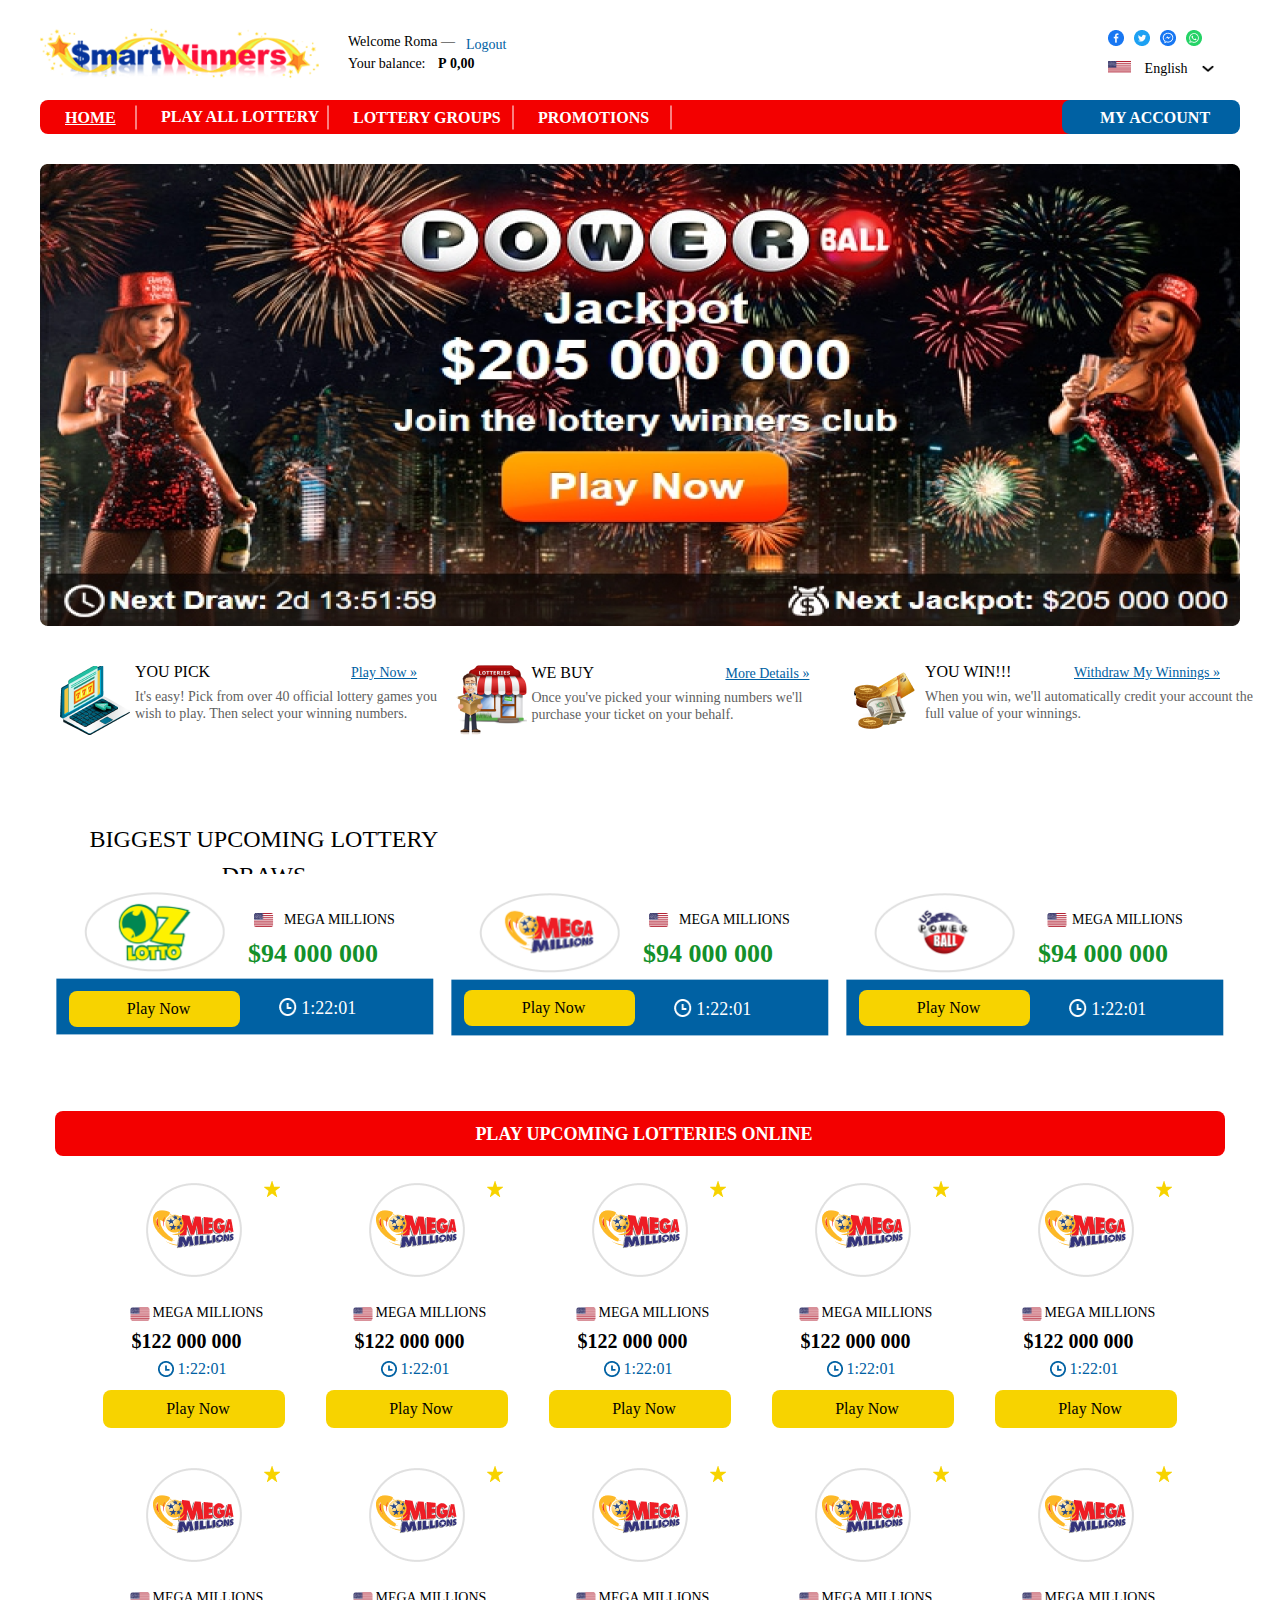
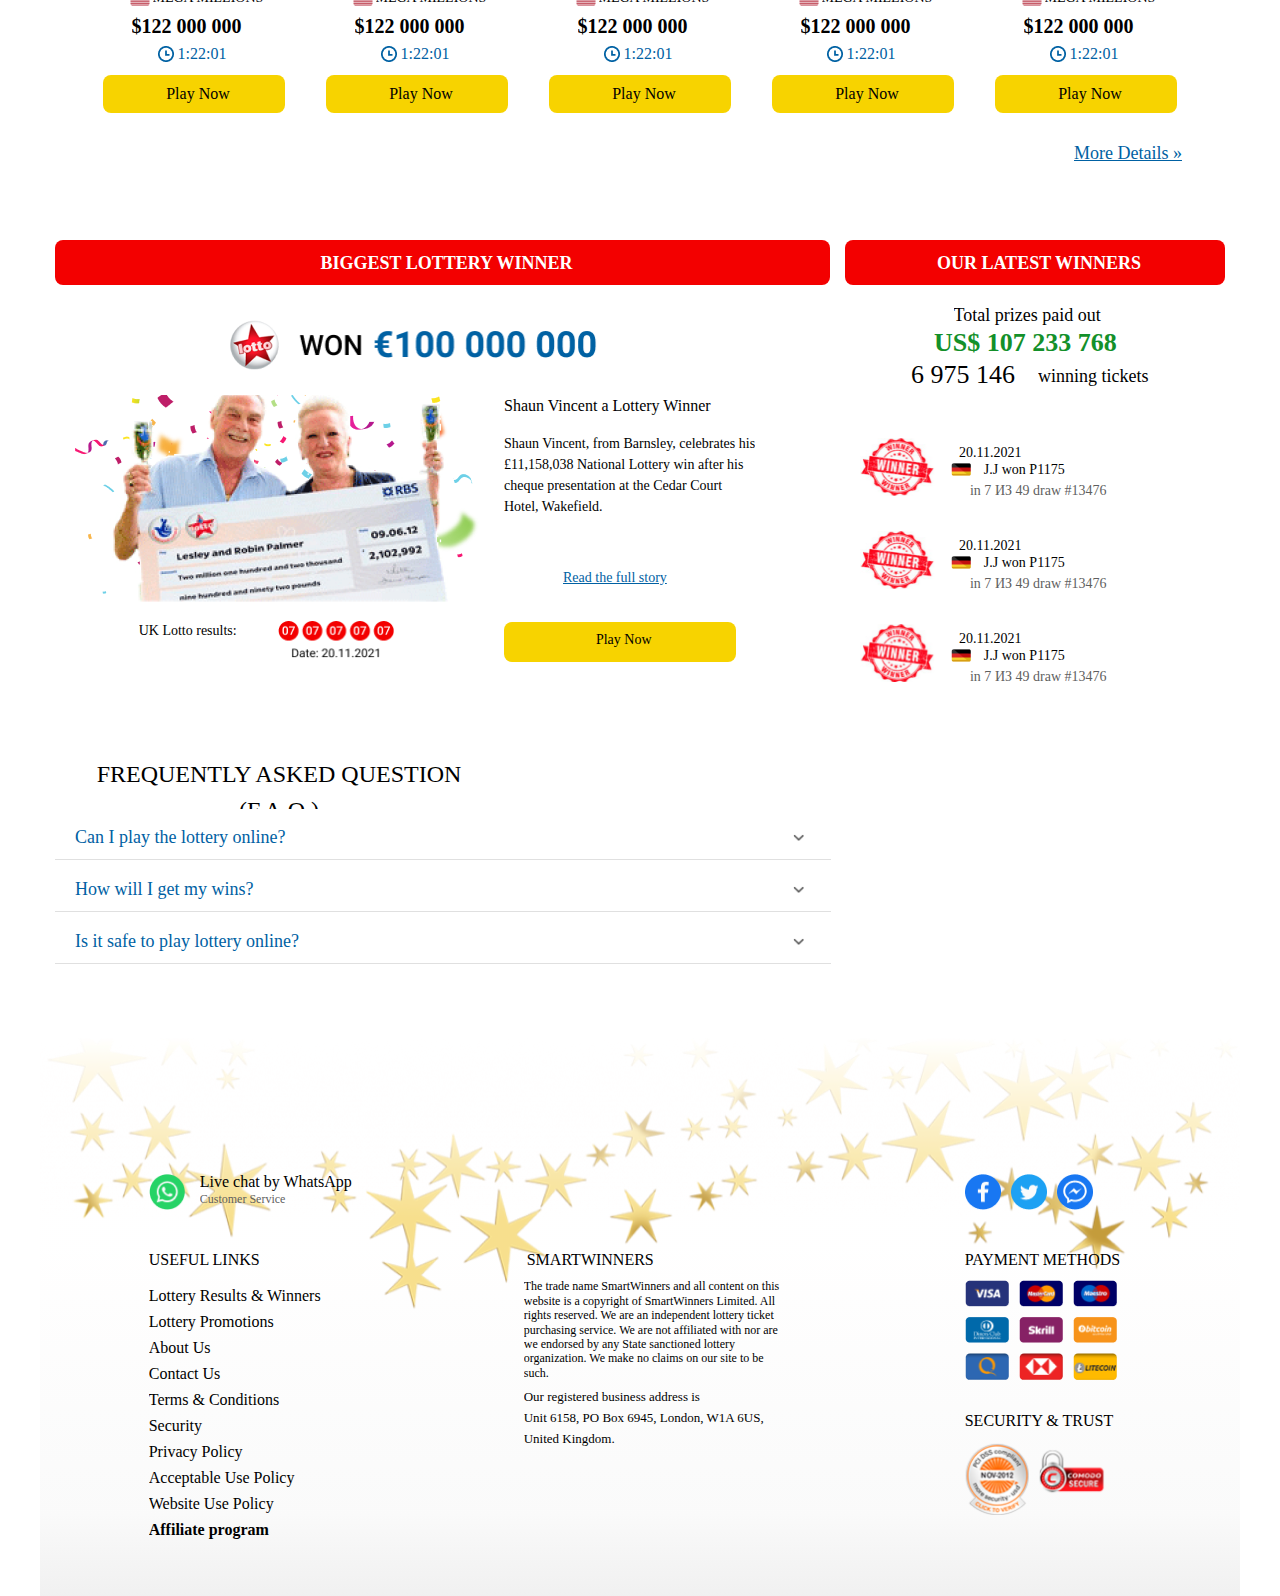
==== index.html @ 651e42a8 "uploading" ====
<!-- 
/*
 *	This content is generated from the PSD File Info.
 *	(Alt+Shift+Ctrl+I).
 *
 *	@desc 		
 *	@file 		smartwinners___nome_page
 *	@date 		Sunday 24th of July 2022 10:55:25 AM
 *	@title 		Page 1
 *	@author 	
 *	@keywords 	
 *	@generator 	Export Kit v1.3.figma
 *
*/
 -->
<!DOCTYPE html>
<html xmlns="http://www.w3.org/1999/xhtml" xml:lang="en" lang="en" >
	<head>
		<meta http-equiv="content-type" content="text/html" charset="utf-8" />
		<title>smartwinners___nome_page</title>
		<meta name="viewport" content="width=device-width, initial-scale=1.0">
		<meta name="description" content="" >
		<link rel="StyleSheet" href="smartwinners___nome_page.css" />
		<script src="https://secure.exportkit.com/cdn/js/ek_googlefonts.js?v=6"></script>
		<!-- Add your custom HEAD content here -->

	</head>
	<body>
		<div id="content-container" >
			<div id="_bg__smartwinners___nome_page"  ></div>

			<div id="footer"  >
				<img src="skins/__.png" id="__" />

				<div id="footer_ek1"  >
					<div id="rectangle_289"  ></div>

					<div id="group_205"  >

						<div id="group_"  >

							<div id="useful_links"  >
								<div id="useful_links_ek1" >
									USEFUL LINKS
								</div>

								<div id="links"  >
									<div id="lottery_results___winners" >
										Lottery Results &amp; Winners
									</div>
									<div id="lottery_promotions" >
										Lottery Promotions
									</div>
									<div id="about_us" >
										About Us
									</div>
									<div id="contact_us" >
										Contact Us
									</div>
									<div id="terms___conditions" >
										Terms &amp; Conditions
									</div>
									<div id="security" >
										Security
									</div>
									<div id="privacy_policy" >
										Privacy Policy
									</div>
									<div id="acceptable_use_policy" >
										Acceptable Use Policy
									</div>
									<div id="website_use_policy" >
										Website Use Policy
									</div>
									<div id="affiliate_program" >
										Affiliate program
									</div>

								</div>

							</div>

							<div id="payment_methods"  >

								<div id="payment_methods_ek1"  >
									<div id="payment_methods_ek2" >
										PAYMENT METHODS
									</div>

									<div id="icon"  >

										<div id="payment_"  >
											<img src="skins/__img___visa_dark.png" id="__img___visa_dark" />
											<img src="skins/__img___mastercard_dark.png" id="__img___mastercard_dark" />
											<img src="skins/__img___maestro_dark.png" id="__img___maestro_dark" />

										</div>

										<div id="payment__ek1"  >
											<img src="skins/__img___dinersclub_dark.png" id="__img___dinersclub_dark" />
											<img src="skins/__img___skrill_dark.png" id="__img___skrill_dark" />
											<img src="skins/__img___bitcoin_dark.png" id="__img___bitcoin_dark" />

										</div>

										<div id="frame_205"  >
											<img src="skins/qiwi_1.png" id="qiwi_1" />
											<img src="skins/hsbc_1.png" id="hsbc_1" />
											<img src="skins/litecoin_1.png" id="litecoin_1" />

										</div>

									</div>

								</div>

								<div id="security___trust"  >
									<div id="security___trust_ek1" >
										SECURITY &amp; TRUST
									</div>

									<div id="icon_ek1"  >
										<img src="skins/ctv_1.png" id="ctv_1" />
										<img src="skins/comodo_1.png" id="comodo_1" />

									</div>

								</div>

							</div>

							<div id="group_266"  >
								<div id="smartwinners" >
									SMARTWINNERS
								</div>

								<div id="group_265"  >
									<div id="[base64]" >
										The trade name SmartWinners and all content on this website is a copyright of SmartWinners Limited. All rights reserved. We are an independent lottery ticket purchasing service. We are not affiliated with nor are we endorsed by any State sanctioned lottery organization. We make no claims on our site to be such. 
									</div>
									<div id="our_registered_business_address_is__unit_6158__po_box_6945__london__w1a_6us__united_kingdom_" >
										Our registered business address is <br>Unit 6158, PO Box 6945, London, W1A 6US, <br>United Kingdom.
									</div>

								</div>

							</div>

						</div>

						<div id="group__ek1"  >

							<div id="customer_service"  >
								<img src="skins/__img___icon_whatsapp.png" id="__img___icon_whatsapp" />

								<div id="customer_service_ek1"  >
									<div id="live_chat_by_whatsapp" >
										Live chat by WhatsApp
									</div>
									<div id="customer_service_ek2" >
										Customer Service
									</div>

								</div>

							</div>

							<div id="social"  >
								<img src="skins/__img___icon_facebook.png" id="__img___icon_facebook" />
								<img src="skins/__img___icon_twitter.png" id="__img___icon_twitter" />
								<img src="skins/__img___icon_facebook_messenger.png" id="__img___icon_facebook_messenger" />

							</div>

						</div>

					</div>

				</div>

			</div>

			<div id="container"  >

				<div id="faq"  >
					<div id="frequently_asked_question__f_a_q__" >
						FREQUENTLY ASKED QUESTION (F.A.Q.)
					</div>

					<div id="line"  >

						<div id="f_a_q_"  >
							<div id="line_12"  ></div>

							<div id="group_234"  >
								<div id="can_i_play_the_lottery_online_" >
									Can I play the lottery online?
								</div>

								<div id="icon_expand_more"  >
									<img src="skins/vector.png" id="vector" />

								</div>

							</div>

						</div>

						<div id="f_a_q__ek1"  >
							<div id="line_12_ek1"  ></div>

							<div id="group_234_ek1"  >
								<div id="how_will_i_get_my_wins_" >
									How will I get my wins?
								</div>

								<div id="icon_expand_more_ek1"  >
									<img src="skins/vector_ek2.png" id="vector_ek2" />

								</div>

							</div>

						</div>

						<div id="f_a_q__ek2"  >
							<div id="line_12_ek2"  ></div>

							<div id="group_234_ek2"  >
								<div id="is_it_safe_to_play_lottery_online_" >
									Is it safe to play lottery online?
								</div>

								<div id="icon_expand_more_ek2"  >
									<img src="skins/vector_ek4.png" id="vector_ek4" />

								</div>

							</div>

						</div>

					</div>

				</div>

				<div id="card"  >

					<div id="group_297"  >

						<div id="__winners"  >

							<div id="card_3"  >
								<img src="skins/winner_1.png" id="winner_1" />

								<div id="frame_204"  >
									<div id="_20_11_2021" >
										20.11.2021
									</div>

									<div id="frame_205_ek1"  >
										<img src="skins/__img___country.png" id="__img___country" />
										<div id="j_j_won__175" >
											J.J won  <span class="char">%D0%A01</span>175
										</div>

									</div>
									<div id="in_7____49_draw__13476" >
										in   7 <span class="char">%D0%98%D0%97 </span> 49   draw  #13476
									</div>

								</div>

							</div>

							<div id="card_3_ek1"  >
								<img src="skins/winner_1_ek1.png" id="winner_1_ek1" />

								<div id="frame_204_ek1"  >
									<div id="_20_11_2021_ek1" >
										20.11.2021
									</div>

									<div id="frame_205_ek2"  >
										<img src="skins/__img___country_ek1.png" id="__img___country_ek1" />
										<div id="j_j_won__175_ek1" >
											J.J won  <span class="char">%D0%A01</span>175
										</div>

									</div>
									<div id="in_7____49_draw__13476_ek1" >
										in   7 <span class="char">%D0%98%D0%97 </span> 49   draw  #13476
									</div>

								</div>

							</div>

							<div id="card_3_ek2"  >
								<img src="skins/winner_1_ek2.png" id="winner_1_ek2" />

								<div id="frame_204_ek2"  >
									<div id="_20_11_2021_ek2" >
										20.11.2021
									</div>

									<div id="frame_205_ek3"  >
										<img src="skins/__img___country_ek2.png" id="__img___country_ek2" />
										<div id="j_j_won__175_ek2" >
											J.J won  <span class="char">%D0%A01</span>175
										</div>

									</div>
									<div id="in_7____49_draw__13476_ek2" >
										in   7 <span class="char">%D0%98%D0%97 </span> 49   draw  #13476
									</div>

								</div>

							</div>

						</div>

						<div id="frame_304"  >
							<div id="price" >
								US$ 107 233 768
							</div>

							<div id="frame_303"  >
								<div id="price_ek1" >
									6 975 146
								</div>
								<div id="price_ek2" >
									winning tickets
								</div>

							</div>
							<div id="price_ek3" >
								Total prizes paid out
							</div>

						</div>

						<div id="title"  >
							<div id="our_latest_winners" >
								OUR LATEST WINNERS
							</div>

						</div>

					</div>

					<div id="frame_283"  >

						<div id="title_ek1"  >
							<div id="biggest_lottery_winner" >
								BIGGEST LOTTERY WINNER
							</div>

						</div>

						<div id="frame_280"  >

							<div id="_______1_3"  >

								<div id="_____2"  >

									<div id="background_2"  >

										<div id="group"  >
											<img src="skins/vector_ek6.png" id="vector_ek6" />
											<img src="skins/vector_ek7.png" id="vector_ek7" />
											<img src="skins/rectangle.png" id="rectangle" />
											<img src="skins/rectangle_ek1.png" id="rectangle_ek1" />
											<img src="skins/vector_ek8.png" id="vector_ek8" />
											<img src="skins/vector_ek9.png" id="vector_ek9" />
											<img src="skins/vector_ek10.png" id="vector_ek10" />
											<img src="skins/vector_ek11.png" id="vector_ek11" />
											<img src="skins/vector_ek12.png" id="vector_ek12" />
											<img src="skins/vector_ek13.png" id="vector_ek13" />
											<img src="skins/vector_ek14.png" id="vector_ek14" />
											<img src="skins/vector_ek15.png" id="vector_ek15" />
											<img src="skins/vector_ek16.png" id="vector_ek16" />
											<img src="skins/vector_ek17.png" id="vector_ek17" />
											<img src="skins/vector_ek18.png" id="vector_ek18" />
											<img src="skins/vector_ek19.png" id="vector_ek19" />
											<img src="skins/vector_ek20.png" id="vector_ek20" />
											<img src="skins/vector_ek21.png" id="vector_ek21" />
											<img src="skins/vector_ek22.png" id="vector_ek22" />
											<img src="skins/vector_ek23.png" id="vector_ek23" />
											<img src="skins/vector_ek24.png" id="vector_ek24" />
											<img src="skins/vector_ek25.png" id="vector_ek25" />
											<img src="skins/vector_ek26.png" id="vector_ek26" />
											<img src="skins/vector_ek27.png" id="vector_ek27" />
											<img src="skins/vector_ek28.png" id="vector_ek28" />
											<img src="skins/vector_ek29.png" id="vector_ek29" />
											<img src="skins/vector_ek30.png" id="vector_ek30" />
											<img src="skins/vector_ek31.png" id="vector_ek31" />
											<img src="skins/vector_ek32.png" id="vector_ek32" />
											<img src="skins/vector_ek33.png" id="vector_ek33" />
											<img src="skins/vector_ek34.png" id="vector_ek34" />
											<img src="skins/vector_ek35.png" id="vector_ek35" />
											<img src="skins/vector_ek36.png" id="vector_ek36" />
											<img src="skins/vector_ek37.png" id="vector_ek37" />
											<img src="skins/rectangle_ek2.png" id="rectangle_ek2" />
											<img src="skins/vector_ek38.png" id="vector_ek38" />
											<img src="skins/vector_ek39.png" id="vector_ek39" />
											<img src="skins/vector_ek40.png" id="vector_ek40" />
											<img src="skins/vector_ek41.png" id="vector_ek41" />
											<img src="skins/vector_ek42.png" id="vector_ek42" />
											<img src="skins/vector_ek43.png" id="vector_ek43" />
											<img src="skins/vector_ek44.png" id="vector_ek44" />
											<img src="skins/vector_ek45.png" id="vector_ek45" />
											<img src="skins/vector_ek46.png" id="vector_ek46" />
											<img src="skins/vector_ek47.png" id="vector_ek47" />
											<img src="skins/vector_ek48.png" id="vector_ek48" />
											<img src="skins/vector_ek49.png" id="vector_ek49" />
											<img src="skins/vector_ek50.png" id="vector_ek50" />
											<img src="skins/vector_ek51.png" id="vector_ek51" />
											<img src="skins/vector_ek52.png" id="vector_ek52" />
											<img src="skins/vector_ek53.png" id="vector_ek53" />
											<img src="skins/vector_ek54.png" id="vector_ek54" />
											<img src="skins/vector_ek55.png" id="vector_ek55" />
											<img src="skins/vector_ek56.png" id="vector_ek56" />
											<img src="skins/vector_ek57.png" id="vector_ek57" />
											<img src="skins/vector_ek58.png" id="vector_ek58" />
											<img src="skins/vector_ek59.png" id="vector_ek59" />
											<img src="skins/vector_ek60.png" id="vector_ek60" />
											<img src="skins/vector_ek61.png" id="vector_ek61" />
											<img src="skins/vector_ek62.png" id="vector_ek62" />
											<img src="skins/vector_ek63.png" id="vector_ek63" />
											<img src="skins/vector_ek64.png" id="vector_ek64" />
											<img src="skins/vector_ek65.png" id="vector_ek65" />
											<img src="skins/vector_ek66.png" id="vector_ek66" />
											<img src="skins/vector_ek67.png" id="vector_ek67" />
											<img src="skins/vector_ek68.png" id="vector_ek68" />
											<img src="skins/vector_ek69.png" id="vector_ek69" />
											<img src="skins/vector_ek70.png" id="vector_ek70" />
											<img src="skins/vector_ek71.png" id="vector_ek71" />
											<img src="skins/vector_ek72.png" id="vector_ek72" />
											<img src="skins/vector_ek73.png" id="vector_ek73" />
											<img src="skins/vector_ek74.png" id="vector_ek74" />
											<img src="skins/vector_ek75.png" id="vector_ek75" />
											<img src="skins/vector_ek76.png" id="vector_ek76" />
											<img src="skins/vector_ek77.png" id="vector_ek77" />
											<img src="skins/vector_ek78.png" id="vector_ek78" />
											<img src="skins/vector_ek79.png" id="vector_ek79" />
											<img src="skins/vector_ek80.png" id="vector_ek80" />
											<img src="skins/vector_ek81.png" id="vector_ek81" />
											<img src="skins/vector_ek82.png" id="vector_ek82" />
											<img src="skins/vector_ek83.png" id="vector_ek83" />
											<img src="skins/vector_ek84.png" id="vector_ek84" />
											<img src="skins/vector_ek85.png" id="vector_ek85" />
											<img src="skins/vector_ek86.png" id="vector_ek86" />
											<img src="skins/vector_ek87.png" id="vector_ek87" />
											<img src="skins/vector_ek88.png" id="vector_ek88" />
											<img src="skins/vector_ek89.png" id="vector_ek89" />
											<img src="skins/vector_ek90.png" id="vector_ek90" />
											<img src="skins/vector_ek91.png" id="vector_ek91" />
											<img src="skins/vector_ek92.png" id="vector_ek92" />
											<img src="skins/vector_ek93.png" id="vector_ek93" />
											<img src="skins/vector_ek94.png" id="vector_ek94" />
											<img src="skins/vector_ek95.png" id="vector_ek95" />
											<img src="skins/vector_ek96.png" id="vector_ek96" />
											<img src="skins/vector_ek97.png" id="vector_ek97" />
											<img src="skins/vector_ek98.png" id="vector_ek98" />
											<img src="skins/vector_ek99.png" id="vector_ek99" />
											<img src="skins/vector_ek100.png" id="vector_ek100" />
											<img src="skins/vector_ek101.png" id="vector_ek101" />
											<img src="skins/vector_ek102.png" id="vector_ek102" />
											<img src="skins/vector_ek103.png" id="vector_ek103" />
											<img src="skins/vector_ek104.png" id="vector_ek104" />
											<img src="skins/vector_ek105.png" id="vector_ek105" />
											<img src="skins/vector_ek106.png" id="vector_ek106" />
											<img src="skins/vector_ek107.png" id="vector_ek107" />
											<img src="skins/vector_ek108.png" id="vector_ek108" />
											<img src="skins/vector_ek109.png" id="vector_ek109" />
											<img src="skins/vector_ek110.png" id="vector_ek110" />
											<img src="skins/vector_ek111.png" id="vector_ek111" />
											<img src="skins/vector_ek112.png" id="vector_ek112" />
											<img src="skins/vector_ek113.png" id="vector_ek113" />
											<img src="skins/vector_ek114.png" id="vector_ek114" />
											<img src="skins/vector_ek115.png" id="vector_ek115" />
											<img src="skins/vector_ek116.png" id="vector_ek116" />
											<img src="skins/vector_ek117.png" id="vector_ek117" />
											<img src="skins/vector_ek118.png" id="vector_ek118" />
											<img src="skins/vector_ek119.png" id="vector_ek119" />
											<img src="skins/vector_ek120.png" id="vector_ek120" />
											<img src="skins/vector_ek121.png" id="vector_ek121" />
											<img src="skins/vector_ek122.png" id="vector_ek122" />
											<img src="skins/vector_ek123.png" id="vector_ek123" />
											<img src="skins/vector_ek124.png" id="vector_ek124" />
											<img src="skins/vector_ek125.png" id="vector_ek125" />
											<img src="skins/vector_ek126.png" id="vector_ek126" />
											<img src="skins/vector_ek127.png" id="vector_ek127" />
											<img src="skins/rectangle_ek3.png" id="rectangle_ek3" />
											<img src="skins/rectangle_ek4.png" id="rectangle_ek4" />
											<img src="skins/rectangle_ek5.png" id="rectangle_ek5" />
											<img src="skins/vector_ek128.png" id="vector_ek128" />
											<img src="skins/vector_ek129.png" id="vector_ek129" />
											<img src="skins/vector_ek130.png" id="vector_ek130" />
											<img src="skins/vector_ek131.png" id="vector_ek131" />
											<img src="skins/vector_ek132.png" id="vector_ek132" />
											<img src="skins/vector_ek133.png" id="vector_ek133" />
											<img src="skins/vector_ek134.png" id="vector_ek134" />
											<img src="skins/vector_ek135.png" id="vector_ek135" />
											<img src="skins/vector_ek136.png" id="vector_ek136" />
											<img src="skins/vector_ek137.png" id="vector_ek137" />

										</div>

									</div>

								</div>

							</div>
							<img src="skins/__img___group_291.png" id="__img___group_291" />

							<div id="group_278"  >
								<div id="uk_lotto_results_" >
									UK Lotto results:
								</div>
								<img src="skins/__img___group_290.png" id="__img___group_290" />

							</div>
							<img src="skins/__img___group_285.png" id="__img___group_285" />

							<div id="button_top"  >
								<div id="bg"  ></div>
								<div id="play_now" >
									Play Now
								</div>

							</div>

							<div id="group_289"  >

								<div id="group_286"  >
									<div id="shaun_vincent_a_lottery_winner" >
										Shaun Vincent a Lottery Winner
									</div>
									<div id="shaun_vincent__from_barnsley__celebrates_his__1_158_038_national_lottery_win_after_his_cheque_presentation_at_the_cedar_court_hotel__wakefield_" >
										Shaun Vincent, from Barnsley, celebrates his <span class="char">%C2%A31</span>1,158,038 National Lottery win after his cheque presentation at the Cedar Court Hotel, Wakefield.
									</div>

								</div>
								<div id="read_the_full_story" >
									Read the full story
								</div>

							</div>

						</div>

					</div>

				</div>

				<div id="__lottery_online"  >

					<div id="title_ek2"  >
						<div id="our_latest_winners_ek1" >
							PLAY UPCOMING LOTTERIES ONLINE
						</div>

					</div>

					<div id="line_ek1"  >

						<div id="card_2"  >
							<img src="skins/__img___mega_millions_logo.png" id="__img___mega_millions_logo" />

							<div id="group_278_ek1"  >
								<div id="price_ek4" >
									$122 000 000
								</div>

								<div id="frame_273"  >
									<img src="skins/__img___country_ek3.png" id="__img___country_ek3" />
									<div id="name" >
										MEGA MILLIONS
									</div>

								</div>

								<div id="time"  >
									<img src="skins/alarm.png" id="alarm" />
									<div id="___subtitle" >
										1:22:01
									</div>

								</div>

							</div>

							<div id="button_top_ek1"  >
								<div id="bg_ek1"  ></div>
								<div id="play_now_ek1" >
									Play Now
								</div>

							</div>
							<img src="skins/icon_ek2.png" id="icon_ek2" />

						</div>

						<div id="card_2_ek1"  >
							<img src="skins/__img___mega_millions_logo_ek1.png" id="__img___mega_millions_logo_ek1" />

							<div id="group_278_ek2"  >
								<div id="price_ek5" >
									$122 000 000
								</div>

								<div id="frame_273_ek1"  >
									<img src="skins/__img___country_ek4.png" id="__img___country_ek4" />
									<div id="name_ek1" >
										MEGA MILLIONS
									</div>

								</div>

								<div id="time_ek1"  >
									<img src="skins/alarm_ek1.png" id="alarm_ek1" />
									<div id="___subtitle_ek1" >
										1:22:01
									</div>

								</div>

							</div>

							<div id="button_top_ek2"  >
								<div id="bg_ek2"  ></div>
								<div id="play_now_ek2" >
									Play Now
								</div>

							</div>
							<img src="skins/icon_ek3.png" id="icon_ek3" />

						</div>

						<div id="card_2_ek2"  >
							<img src="skins/__img___mega_millions_logo_ek2.png" id="__img___mega_millions_logo_ek2" />

							<div id="group_278_ek3"  >
								<div id="price_ek6" >
									$122 000 000
								</div>

								<div id="frame_273_ek2"  >
									<img src="skins/__img___country_ek5.png" id="__img___country_ek5" />
									<div id="name_ek2" >
										MEGA MILLIONS
									</div>

								</div>

								<div id="time_ek2"  >
									<img src="skins/alarm_ek2.png" id="alarm_ek2" />
									<div id="___subtitle_ek2" >
										1:22:01
									</div>

								</div>

							</div>

							<div id="button_top_ek3"  >
								<div id="bg_ek3"  ></div>
								<div id="play_now_ek3" >
									Play Now
								</div>

							</div>
							<img src="skins/icon_ek4.png" id="icon_ek4" />

						</div>

						<div id="card_2_ek3"  >
							<img src="skins/__img___mega_millions_logo_ek3.png" id="__img___mega_millions_logo_ek3" />

							<div id="group_278_ek4"  >
								<div id="price_ek7" >
									$122 000 000
								</div>

								<div id="frame_273_ek3"  >
									<img src="skins/__img___country_ek6.png" id="__img___country_ek6" />
									<div id="name_ek3" >
										MEGA MILLIONS
									</div>

								</div>

								<div id="time_ek3"  >
									<img src="skins/alarm_ek3.png" id="alarm_ek3" />
									<div id="___subtitle_ek3" >
										1:22:01
									</div>

								</div>

							</div>

							<div id="button_top_ek4"  >
								<div id="bg_ek4"  ></div>
								<div id="play_now_ek4" >
									Play Now
								</div>

							</div>
							<img src="skins/icon_ek5.png" id="icon_ek5" />

						</div>

						<div id="card_2_ek4"  >
							<img src="skins/__img___mega_millions_logo_ek4.png" id="__img___mega_millions_logo_ek4" />

							<div id="group_278_ek5"  >
								<div id="price_ek8" >
									$122 000 000
								</div>

								<div id="frame_273_ek4"  >
									<img src="skins/__img___country_ek7.png" id="__img___country_ek7" />
									<div id="name_ek4" >
										MEGA MILLIONS
									</div>

								</div>

								<div id="time_ek4"  >
									<img src="skins/alarm_ek4.png" id="alarm_ek4" />
									<div id="___subtitle_ek4" >
										1:22:01
									</div>

								</div>

							</div>

							<div id="button_top_ek5"  >
								<div id="bg_ek5"  ></div>
								<div id="play_now_ek5" >
									Play Now
								</div>

							</div>
							<img src="skins/icon_ek6.png" id="icon_ek6" />

						</div>

					</div>

					<div id="line_ek2"  >

						<div id="card_2_ek5"  >
							<img src="skins/__img___mega_millions_logo_ek5.png" id="__img___mega_millions_logo_ek5" />

							<div id="group_278_ek6"  >
								<div id="price_ek9" >
									$122 000 000
								</div>

								<div id="frame_273_ek5"  >
									<img src="skins/__img___country_ek8.png" id="__img___country_ek8" />
									<div id="name_ek5" >
										MEGA MILLIONS
									</div>

								</div>

								<div id="time_ek5"  >
									<img src="skins/alarm_ek5.png" id="alarm_ek5" />
									<div id="___subtitle_ek5" >
										1:22:01
									</div>

								</div>

							</div>

							<div id="button_top_ek6"  >
								<div id="bg_ek6"  ></div>
								<div id="play_now_ek6" >
									Play Now
								</div>

							</div>
							<img src="skins/icon_ek7.png" id="icon_ek7" />

						</div>

						<div id="card_2_ek6"  >
							<img src="skins/__img___mega_millions_logo_ek6.png" id="__img___mega_millions_logo_ek6" />

							<div id="group_278_ek7"  >
								<div id="price_ek10" >
									$122 000 000
								</div>

								<div id="frame_273_ek6"  >
									<img src="skins/__img___country_ek9.png" id="__img___country_ek9" />
									<div id="name_ek6" >
										MEGA MILLIONS
									</div>

								</div>

								<div id="time_ek6"  >
									<img src="skins/alarm_ek6.png" id="alarm_ek6" />
									<div id="___subtitle_ek6" >
										1:22:01
									</div>

								</div>

							</div>

							<div id="button_top_ek7"  >
								<div id="bg_ek7"  ></div>
								<div id="play_now_ek7" >
									Play Now
								</div>

							</div>
							<img src="skins/icon_ek8.png" id="icon_ek8" />

						</div>

						<div id="card_2_ek7"  >
							<img src="skins/__img___mega_millions_logo_ek7.png" id="__img___mega_millions_logo_ek7" />

							<div id="group_278_ek8"  >
								<div id="price_ek11" >
									$122 000 000
								</div>

								<div id="frame_273_ek7"  >
									<img src="skins/__img___country_ek10.png" id="__img___country_ek10" />
									<div id="name_ek7" >
										MEGA MILLIONS
									</div>

								</div>

								<div id="time_ek7"  >
									<img src="skins/alarm_ek7.png" id="alarm_ek7" />
									<div id="___subtitle_ek7" >
										1:22:01
									</div>

								</div>

							</div>

							<div id="button_top_ek8"  >
								<div id="bg_ek8"  ></div>
								<div id="play_now_ek8" >
									Play Now
								</div>

							</div>
							<img src="skins/icon_ek9.png" id="icon_ek9" />

						</div>

						<div id="card_2_ek8"  >
							<img src="skins/__img___mega_millions_logo_ek8.png" id="__img___mega_millions_logo_ek8" />

							<div id="group_278_ek9"  >
								<div id="price_ek12" >
									$122 000 000
								</div>

								<div id="frame_273_ek8"  >
									<img src="skins/__img___country_ek11.png" id="__img___country_ek11" />
									<div id="name_ek8" >
										MEGA MILLIONS
									</div>

								</div>

								<div id="time_ek8"  >
									<img src="skins/alarm_ek8.png" id="alarm_ek8" />
									<div id="___subtitle_ek8" >
										1:22:01
									</div>

								</div>

							</div>

							<div id="button_top_ek9"  >
								<div id="bg_ek9"  ></div>
								<div id="play_now_ek9" >
									Play Now
								</div>

							</div>
							<img src="skins/icon_ek10.png" id="icon_ek10" />

						</div>

						<div id="card_2_ek9"  >
							<img src="skins/__img___mega_millions_logo_ek9.png" id="__img___mega_millions_logo_ek9" />

							<div id="group_278_ek10"  >
								<div id="price_ek13" >
									$122 000 000
								</div>

								<div id="frame_273_ek9"  >
									<img src="skins/__img___country_ek12.png" id="__img___country_ek12" />
									<div id="name_ek9" >
										MEGA MILLIONS
									</div>

								</div>

								<div id="time_ek9"  >
									<img src="skins/alarm_ek9.png" id="alarm_ek9" />
									<div id="___subtitle_ek9" >
										1:22:01
									</div>

								</div>

							</div>

							<div id="button_top_ek10"  >
								<div id="bg_ek10"  ></div>
								<div id="play_now_ek10" >
									Play Now
								</div>

							</div>
							<img src="skins/icon_ek11.png" id="icon_ek11" />

						</div>

					</div>
					<div id="more_details__" >
						More Details »
					</div>

				</div>

				<div id="lottery"  >
					<div id="biggest_upcoming_lottery_draws" >
						BIGGEST UPCOMING LOTTERY DRAWS
					</div>

					<div id="card_ek1"  >

						<div id="card_4"  >
							<img src="skins/bg_ek11.png" id="bg_ek11" />

							<div id="button_top_ek11"  >
								<div id="bg_ek12"  ></div>
								<div id="play_now_ek11" >
									Play Now
								</div>

							</div>

							<div id="time_ek10"  >
								<img src="skins/alarm_ek10.png" id="alarm_ek10" />
								<div id="___subtitle_ek10" >
									1:22:01
								</div>

							</div>

							<div id="group_279"  >
								<div id="price_ek14" >
									$94 000 000
								</div>

								<div id="name_ek10"  >

									<div id="frame_273_ek10"  >
										<img src="skins/__img___country_ek13.png" id="__img___country_ek13" />

									</div>
									<div id="name_ek11" >
										MEGA MILLIONS
									</div>

								</div>

							</div>
							<img src="skins/__img___mega_millions_logo_ek10.png" id="__img___mega_millions_logo_ek10" />

						</div>

						<div id="card_4_ek1"  >

							<div id="button"  >
								<img src="skins/bg_ek13.png" id="bg_ek13" />

							</div>

							<div id="button_top_ek12"  >
								<div id="bg_ek14"  ></div>
								<div id="play_now_ek12" >
									Play Now
								</div>

							</div>

							<div id="time_ek11"  >
								<img src="skins/alarm_ek11.png" id="alarm_ek11" />
								<div id="___subtitle_ek11" >
									1:22:01
								</div>

							</div>

							<div id="group_279_ek1"  >
								<div id="price_ek15" >
									$94 000 000
								</div>

								<div id="name_ek12"  >

									<div id="frame_273_ek11"  >
										<img src="skins/__img___country_ek14.png" id="__img___country_ek14" />

									</div>
									<div id="name_ek13" >
										MEGA MILLIONS
									</div>

								</div>

							</div>
							<img src="skins/__img___mega_millions_logo_ek11.png" id="__img___mega_millions_logo_ek11" />

						</div>

						<div id="card_4_ek2"  >

							<div id="button_ek1"  >
								<img src="skins/bg_ek15.png" id="bg_ek15" />

							</div>

							<div id="button_top_ek13"  >
								<div id="bg_ek16"  ></div>
								<div id="play_now_ek13" >
									Play Now
								</div>

							</div>

							<div id="time_ek12"  >
								<img src="skins/alarm_ek12.png" id="alarm_ek12" />
								<div id="___subtitle_ek12" >
									1:22:01
								</div>

							</div>

							<div id="group_279_ek2"  >
								<div id="price_ek16" >
									$94 000 000
								</div>

								<div id="name_ek14"  >

									<div id="frame_273_ek12"  >
										<img src="skins/__img___country_ek15.png" id="__img___country_ek15" />

									</div>
									<div id="name_ek15" >
										MEGA MILLIONS
									</div>

								</div>

							</div>
							<img src="skins/__img___mega_millions_logo_ek12.png" id="__img___mega_millions_logo_ek12" />

						</div>

					</div>

				</div>

				<div id="top_section"  >
					<img src="skins/banner.png" id="banner" />

					<div id="card_ek2"  >

						<div id="card_1"  >
							<div id="it_s_easy__pick_from_over_40_official_lottery_games_you_wish_to_play__then_select_your_winning_numbers_" >
								It's easy! Pick from over 40 official lottery games you wish to play. Then select your winning numbers.
							</div>

							<div id="group_281"  >
								<div id="play_now__" >
									Play Now » 
								</div>
								<div id="you_pick" >
									YOU PICK
								</div>

							</div>
							<img src="skins/__img__________1_1.png" id="__img__________1_1" />

						</div>

						<div id="card_1_ek1"  >
							<div id="once_you_ve_picked_your_winning_numbers_we_ll_purchase_your_ticket_on_your_behalf_" >
								Once you've picked your winning numbers we'll purchase your ticket on your behalf.
							</div>

							<div id="frame_256"  >

							</div>

							<div id="group_280"  >
								<div id="play_now___ek1" >
									More Details »
								</div>
								<div id="you_pick_ek1" >
									WE BUY
								</div>

							</div>
							<img src="skins/__img___icon.png" id="__img___icon" />

						</div>

						<div id="card_1_ek2"  >
							<div id="when_you_win__we_ll_automatically_credit_your_account_the_full_value_of_your_winnings_" >
								When you win, we'll automatically credit your account the full value of your winnings.
							</div>

							<div id="group_282"  >
								<div id="withdraw_my_winnings__" >
									Withdraw My Winnings »
								</div>
								<div id="you_pick_ek2" >
									YOU WIN!!!
								</div>

							</div>
							<img src="skins/__img__________1_2.png" id="__img__________1_2" />

						</div>

					</div>

				</div>

			</div>

			<div id="menu"  >

				<div id="_1"  >

					<div id="social_ek1"  >

						<div id="social_ek2"  >
							<img src="skins/__img___icon_facebook_ek1.png" id="__img___icon_facebook_ek1" />
							<img src="skins/__img___icon_twitter_ek1.png" id="__img___icon_twitter_ek1" />
							<img src="skins/__img___icon_facebook_messenger_ek1.png" id="__img___icon_facebook_messenger_ek1" />
							<img src="skins/__img___icon_whatsapp_ek1.png" id="__img___icon_whatsapp_ek1" />

						</div>

						<div id="language_selection"  >

							<div id="country"  >

								<div id="group_ek1"  >
									<img src="skins/vector_ek138.png" id="vector_ek138" />
									<img src="skins/vector_ek139.png" id="vector_ek139" />
									<img src="skins/vector_ek141.png" id="vector_ek141" />
									<img src="skins/vector_ek142.png" id="vector_ek142" />

								</div>

							</div>

							<div id="language"  >
								<div id="english" >
									English
								</div>

							</div>

							<div id="icon_expand_more_ek3"  >
								<img src="skins/vector_ek143.png" id="vector_ek143" />

							</div>

						</div>

					</div>

					<div id="welcome"  >

						<div id="welcome_ek1"  >
							<div id="welcome_roma__" >
								Welcome Roma <span class="char">%E2%80%94</span>
							</div>
							<div id="logout" >
								Logout
							</div>

						</div>

						<div id="balance"  >
							<div id="your_balance_" >
								Your balance:
							</div>
							<div id="__0_00" >
								<span class="char">%D0%A0 </span> 0,00
							</div>

						</div>

					</div>
					<img src="skins/logo.png" id="logo" />

				</div>

				<div id="menu_"  >

					<div id="frame_294"  >
						<div id="bg_ek17"  ></div>

						<div id="menu__ek1"  >
							<div id="link_menu" >
								HOME
							</div>
							<div id="line_1"  ></div>
							<div id="link_menu_ek1" >
								PLAY ALL LOTTERY
							</div>
							<div id="line_2"  ></div>
							<div id="link_menu_ek2" >
								LOTTERY GROUPS
							</div>
							<div id="line_3"  ></div>
							<div id="link_menu_ek3" >
								PROMOTIONS
							</div>
							<div id="line_4"  ></div>

						</div>

					</div>

					<div id="link_menu_ek4"  >
						<div id="rectangle_291"  ></div>
						<div id="my_account" >
							MY ACCOUNT
						</div>

					</div>

				</div>

			</div>

		</div>
		<script>var specialChars = document.querySelectorAll("span.char"); for(var c=0; c<specialChars.length; c++){ specialChars[c].innerHTML = decodeURIComponent(specialChars[c].innerHTML); }</script>
	</body>
</html>
---- smartwinners___nome_page.css ----
/*
	@name smartwinners___nome_page
*/
/* Only edit this if you know what you are doing! */
body { margin: 0px; padding: 0px; font-family:"Arial"; overflow-x:hidden; }

/* Only edit this if you know what you are doing! */
img { position: absolute; display: block; margin: 0px; border: none; padding: 0px; }

/* Only edit this if you know what you are doing! */
div { position: absolute; }

#content-container { 
	position: relative; 
	height: 3196px; 
	overflow: hidden; 
	margin-left: auto; 
	margin-right: auto;
	display: flex;
    justify-content: center;
  }

#_bg__smartwinners___nome_page {
	top: 0px;
	left: 0px;
	width: 1920px;
	height: 3196px;
	background:rgba(255,255,255,1);
}

#footer {
	top: 2638px;
	width: 1200px;
	height: 558.36px;
	background: linear-gradient(-359.99999388899deg , rgba(224,224,224,0.47) 0%, rgba(225,225,225,0.16) 15%, rgba(255,253.94,253.94,0.26) 62%, rgba(255,255,255,1) 93%);
}

#__ {
	top: 0px;
	left: 0px;
	width: 1200px;
	height: 273.06px;
}

#footer_ek1 {
	top: 103.36px;
	left: 0px;
	width: 1200px;
	height: 455px;
}

#rectangle_289 {
	top: 0px;
	left: 0px;
	width: 1200px;
	height: 455px;
}

#group_205 {
	top: 30px;
	left: 108.73px;
	width: 968px;
	height: 369.37px;
}
#group_ {
	top: 78px;
	left: 0px;
	width: 968px;
	height: 291px;
}
#useful_links {
	top: 0px;
	left: 0px;
	width: 183px;
	height: 291px;
}

#useful_links_ek1 {
	top: 0px;
	left: 0px;
	width: 127px;
	height: 32px;
	overflow: hidden;
	font-family: Roboto;
	font-size: 16px;
	text-align: left;
	line-height: 21px;
	color:#000000;
}

#links {
	top: 36px;
	left: 0px;
	width: 183px;
	height: 255px;
}

#lottery_results___winners {
	top: 0px;
	left: 0px;
	width: 204px;
	height: 32px;
	overflow: hidden;
	font-family: Roboto;
	font-size: 16px;
	text-align: left;
	line-height: 21px;
	color:#000000;
}


#lottery_promotions {
	top: 26px;
	left: 0px;
	width: 158px;
	height: 32px;
	overflow: hidden;
	font-family: Roboto;
	font-size: 16px;
	text-align: left;
	line-height: 21px;
	color:#000000;
}


#about_us {
	top: 52px;
	left: 0px;
	width: 87px;
	height: 32px;
	overflow: hidden;
	font-family: Roboto;
	font-size: 16px;
	text-align: left;
	line-height: 21px;
	color:#000000;
}


#contact_us {
	top: 78px;
	left: 0px;
	width: 100px;
	height: 32px;
	overflow: hidden;
	font-family: Roboto;
	font-size: 16px;
	text-align: left;
	line-height: 21px;
	color:#000000;
}


#terms___conditions {
	top: 104px;
	left: 0px;
	width: 161px;
	height: 32px;
	overflow: hidden;
	font-family: Roboto;
	font-size: 16px;
	text-align: left;
	line-height: 21px;
	color:#000000;
}


#security {
	top: 130px;
	left: 0px;
	width: 79px;
	height: 32px;
	overflow: hidden;
	font-family: Roboto;
	font-size: 16px;
	text-align: left;
	line-height: 21px;
	color:#000000;
}


#privacy_policy {
	top: 156px;
	left: 0px;
	width: 120px;
	height: 32px;
	overflow: hidden;
	font-family: Roboto;
	font-size: 16px;
	text-align: left;
	line-height: 21px;
	color:#000000;
}


#acceptable_use_policy {
	top: 182px;
	left: 0px;
	width: 179px;
	height: 32px;
	overflow: hidden;
	font-family: Roboto;
	font-size: 16px;
	text-align: left;
	line-height: 21px;
	color:#000000;
}


#website_use_policy {
	top: 208px;
	left: 0px;
	width: 157px;
	height: 32px;
	overflow: hidden;
	font-family: Roboto;
	font-size: 16px;
	text-align: left;
	line-height: 21px;
	color:#000000;
}


#affiliate_program {
	top: 234px;
	left: 0px;
	width: 143px;
	height: 32px;
	overflow: hidden;
	font-family: Roboto;
	font-size: 16px;
	font-weight: bold;
	text-align: left;
	line-height: 21px;
	color:#000000;
}

#payment_methods {
	top: 0px;
	left: 816px;
	width: 152px;
	height: 265.2px;
}
#payment_methods_ek1 {
	top: 0px;
	left: 0px;
	width: 152px;
	height: 130.2px;
}

#payment_methods_ek2 {
	top: 0px;
	left: 0px;
	width: 172px;
	height: 32px;
	overflow: hidden;
	font-family: Roboto;
	font-size: 16px;
	text-align: left;
	line-height: 21px;
	color:#000000;
}

#icon {
	top: 31px;
	left: 0px;
	width: 152px;
	height: 99.2px;
}
#payment_ {
	top: 0px;
	left: 0px;
	width: 152px;
	height: 26.4px;
}

#__img___visa_dark {
	top: px;
	left: 0px;
	width: 44px;
	height: 26.4px;
}


#__img___mastercard_dark {
	top: 0px;
	left: 54px;
	width: 44px;
	height: 26.4px;
}


#__img___maestro_dark {
	top: 0px;
	left: 108px;
	width: 44px;
	height: 26.4px;
}

#payment__ek1 {
	top: 36.4px;
	left: 0px;
	width: 152px;
	height: 26.4px;
}

#__img___dinersclub_dark {
	top: 0px;
	left: 0px;
	width: 44px;
	height: 26.4px;
}


#__img___skrill_dark {
	top: 0px;
	left: 54px;
	width: 44px;
	height: 26.4px;
}


#__img___bitcoin_dark {
	top: 0px;
	left: 108px;
	width: 44px;
	height: 26.4px;
}

#frame_205 {
	top: 72.8px;
	left: 0px;
	width: 152px;
	height: 26.4px;
}

#qiwi_1 {
	top: 0px;
	left: 0px;
	width: 44px;
	height: 26.4px;
}


#hsbc_1 {
	top: 0px;
	left: 54px;
	width: 44px;
	height: 26.4px;
}


#litecoin_1 {
	top: 0px;
	left: 108px;
	width: 44px;
	height: 26.4px;
}

#security___trust {
	top: 160.2px;
	left: 0px;
	width: 141px;
	height: 105px;
}

#security___trust_ek1 {
	top: 0px;
	left: 0px;
	width: 162px;
	height: 32px;
	overflow: hidden;
	font-family: Roboto;
	font-size: 16px;
	text-align: left;
	line-height: 21px;
	color:#000000;
}

#icon_ek1 {
	top: 33px;
	left: 0px;
	width: 140.52px;
	height: 72px;
}

#ctv_1 {
	top: 0px;
	left: 0px;
	width: 64px;
	height: 72px;
}


#comodo_1 {
	top: 0px;
	left: 74px;
	width: 66.52px;
	height: 55px;
}

#group_266 {
	top: 0px;
	left: 375px;
	width: 249px;
	height: 202.27px;
}

#smartwinners {
	top: 0px;
	left: 3px;
	width: 145px;
	height: 32px;
	overflow: hidden;
	font-family: Roboto;
	font-size: 16px;
	text-align: left;
	line-height: 21px;
	color:#000000;
}

#group_265 {
	top: 36px;
	left: 0px;
	width: 249px;
	height: 166.27px;
}

#[base64] {
	top: -6px;
	left: 0px;
	width: 266px;
	height: 106px;
	overflow: hidden;
	font-family: Roboto;
	font-size: 12px;
	text-align: left;
	line-height: 14.400000572205px;
	color:#000000;
}


#our_registered_business_address_is__unit_6158__po_box_6945__london__w1a_6us__united_kingdom_ {
	top: 103px;
	left: 0px;
	width: 256.06px;
	height: 72.5px;
	overflow: hidden;
	font-family: Roboto;
	font-size: 13px;
	text-align: left;
	line-height: 21px;
	margin-top: -2.6666666666667px;
	height: 85.5px;
	color:#000000;
}

#group__ek1 {
	top: 0px;
	left: 0px;
	width: 944.27px;
	height: 42px;
}
#customer_service {
	top: 0px;
	left: 0px;
	width: 214px;
	height: 42px;
}

#__img___icon_whatsapp {
	top: 3px;
	left: 0px;
	width: 36px;
	height: 36px;
}

#customer_service_ek1 {
	top: 0px;
	left: 51px;
	width: 163px;
	height: 42px;
}

#live_chat_by_whatsapp {
	top: 0px;
	left: 0px;
	width: 184px;
	height: 32px;
	overflow: hidden;
	font-family: Roboto;
	font-size: 16px;
	text-align: left;
	line-height: 21px;
	color:#000000;
}


#customer_service_ek2 {
	top: 21px;
	left: 0px;
	width: 112px;
	height: 29px;
	overflow: hidden;
	font-family: Roboto;
	font-size: 12px;
	text-align: left;
	line-height: 21px;
	margin-top: -3px;
	height: 41px;
	color:#5F5F5F;
}

#social {
	top: 3px;
	left: 816px;
	width: 128px;
	height: 36px;
}

#__img___icon_facebook {
	top: 0px;
	left: 0px;
	width: 36px;
	height: 36px;
}


#__img___icon_twitter {
	top: 0px;
	left: 46px;
	width: 36px;
	height: 36px;
}


#__img___icon_facebook_messenger {
	top: 0px;
	left: 92px;
	width: 36px;
	height: 36px;
}

#container {
	top: 164px;
	width: 1200px;
	height: 2399px;
}
#faq {
	top: 2192px;
	left: 15px;
	width: 1170px;
	height: 207px;
}

#frequently_asked_question__f_a_q__ {
	top: 0px;
	left: 0px;
	width: 448px;
	height: 53px;
	overflow: hidden;
	font-family: Roboto;
	font-size: 24px;
	text-align: center;
	line-height: 36px;
	color:#000000;
}

#line {
	top: 66px;
	left: 0px;
	width: 776px;
	height: 141px;
}
#f_a_q_ {
	top: 0px;
	left: 0px;
	width: 776px;
	height: 37px;
}

#line_12 {
	top: 37px;
	left: 0px;
	width: 776px;
	height: 1px;
	background:#E0E0E0;
}

#group_234 {
	top: 3px;
	left: 20px;
	width: 736px;
	height: 24px;
}

#can_i_play_the_lottery_online_ {
	top: 0px;
	left: 0px;
	width: 251px;
	height: 37px;
	overflow: hidden;
	font-family: Roboto;
	font-size: 18px;
	text-align: left;
	line-height: 24px;
	color:#0061A3;
}

#icon_expand_more {
	top: 0px;
	left: 712px;
	width: 23.57px;
	height: 24px;
}

#vector {
	top: 9px;
	left: 6.3px;
	width: 10.98px;
	height: 6.59px;
}

#f_a_q__ek1 {
	top: 52px;
	left: 0px;
	width: 776px;
	height: 37px;
}

#line_12_ek1 {
	top: 37px;
	left: 0px;
	width: 776px;
	height: 1px;
	background:#E0E0E0;
}

#group_234_ek1 {
	top: 3px;
	left: 20px;
	width: 736px;
	height: 24px;
}

#how_will_i_get_my_wins_ {
	top: 0px;
	left: 0px;
	width: 211px;
	height: 37px;
	overflow: hidden;
	font-family: Roboto;
	font-size: 18px;
	text-align: left;
	line-height: 24px;
	color:#0061A3;
}

#icon_expand_more_ek1 {
	top: 0px;
	left: 712px;
	width: 23.57px;
	height: 24px;
}

#vector_ek2 {
	top: 9px;
	left: 6.3px;
	width: 10.98px;
	height: 6.59px;
}

#f_a_q__ek2 {
	top: 104px;
	left: 0px;
	width: 776px;
	height: 37px;
}

#line_12_ek2 {
	top: 37px;
	left: 0px;
	width: 776px;
	height: 1px;
	background:#E0E0E0;
}

#group_234_ek2 {
	top: 3px;
	left: 20px;
	width: 736px;
	height: 24px;
}

#is_it_safe_to_play_lottery_online_ {
	top: 0px;
	left: 0px;
	width: 269px;
	height: 37px;
	overflow: hidden;
	font-family: Roboto;
	font-size: 18px;
	text-align: left;
	line-height: 24px;
	color:#0061A3;
}

#icon_expand_more_ek2 {
	top: 0px;
	left: 712px;
	width: 23.57px;
	height: 24px;
}

#vector_ek4 {
	top: 9px;
	left: 6.3px;
	width: 10.98px;
	height: 6.59px;
}

#card {
	top: 1676px;
	left: 15px;
	width: 1170px;
	height: 441px;
}
#group_297 {
	top: 0px;
	left: 790px;
	width: 380px;
	height: 442px;
}
#__winners {
	top: 188px;
	left: 0px;
	width: 379px;
	height: 254px;
}
#card_3 {
	top: 0px;
	left: 0px;
	width: 379px;
	height: 78px;
}

#winner_1 {
	top: 10px;
	left: 15px;
	width: 75.32px;
	height: 58px;
}

#frame_204 {
	top: 10px;
	left: 105.75px;
	width: 167px;
	height: 63px;
}

#_20_11_2021 {
	top: 4.34px;
	left: -2px;
	width: 83px;
	height: 31px;
	overflow: hidden;
	font-family: Roboto;
	font-size: 14px;
	text-align: center;
	line-height: 21px;
	color:#000000;
}

#frame_205_ek1 {
	top: 21px;
	left: 0px;
	width: 114px;
	height: 21px;
}

#__img___country {
	top: 1.41px;
	left: 0px;
	width: 20px;
	height: 18.18px;
}


#j_j_won__175 {
	top: 0px;
	left: 23px;
	width: 101px;
	height: 31px;
	overflow: hidden;
	font-family: Roboto;
	font-size: 14px;
	text-align: center;
	line-height: 21px;
	color:#000000;
}


#in_7____49_draw__13476 {
	top: 42px;
	left: -2px;
	width: 179px;
	height: 31px;
	overflow: hidden;
	font-family: Roboto;
	font-size: 14px;
	text-align: center;
	line-height: 21px;
	color:#5F5F5F;
}

#card_3_ek1 {
	top: 93px;
	left: 0px;
	width: 379px;
	height: 78px;
}

#winner_1_ek1 {
	top: 10px;
	left: 15px;
	width: 75.32px;
	height: 58px;
}

#frame_204_ek1 {
	top: 10px;
	left: 105.75px;
	width: 167px;
	height: 63px;
}

#_20_11_2021_ek1 {
	top: 4.34px;
	left: -2px;
	width: 83px;
	height: 31px;
	overflow: hidden;
	font-family: Roboto;
	font-size: 14px;
	text-align: center;
	line-height: 21px;
	color:#000000;
}

#frame_205_ek2 {
	top: 21px;
	left: 0px;
	width: 114px;
	height: 21px;
}

#__img___country_ek1 {
	top: 1.41px;
	left: 0px;
	width: 20px;
	height: 18.18px;
}


#j_j_won__175_ek1 {
	top: 0px;
	left: 23px;
	width: 101px;
	height: 31px;
	overflow: hidden;
	font-family: Roboto;
	font-size: 14px;
	text-align: center;
	line-height: 21px;
	color:#000000;
}


#in_7____49_draw__13476_ek1 {
	top: 42px;
	left: -2px;
	width: 179px;
	height: 31px;
	overflow: hidden;
	font-family: Roboto;
	font-size: 14px;
	text-align: center;
	line-height: 21px;
	color:#5F5F5F;
}

#card_3_ek2 {
	top: 186px;
	left: 0px;
	width: 379px;
	height: 78px;
}

#winner_1_ek2 {
	top: 10px;
	left: 15px;
	width: 75.32px;
	height: 58px;
}

#frame_204_ek2 {
	top: 10px;
	left: 105.75px;
	width: 167px;
	height: 63px;
}

#_20_11_2021_ek2 {
	top: 4.34px;
	left: -2px;
	width: 83px;
	height: 31px;
	overflow: hidden;
	font-family: Roboto;
	font-size: 14px;
	text-align: center;
	line-height: 21px;
	color:#000000;
}

#frame_205_ek3 {
	top: 21px;
	left: 0px;
	width: 114px;
	height: 21px;
}

#__img___country_ek2 {
	top: 1.41px;
	left: 0px;
	width: 20px;
	height: 18.18px;
}


#j_j_won__175_ek2 {
	top: 0px;
	left: 23px;
	width: 101px;
	height: 31px;
	overflow: hidden;
	font-family: Roboto;
	font-size: 14px;
	text-align: center;
	line-height: 21px;
	color:#000000;
}


#in_7____49_draw__13476_ek2 {
	top: 42px;
	left: -2px;
	width: 179px;
	height: 31px;
	overflow: hidden;
	font-family: Roboto;
	font-size: 14px;
	text-align: center;
	line-height: 21px;
	color:#5F5F5F;
}

#frame_304 {
	top: 60px;
	left: 0px;
	width: 380px;
	height: 98px;
}

#price {
	top: 32px;
	left: 89px;
	width: 233px;
	height: 40px;
	overflow: hidden;
	font-family: Roboto;
	font-size: 26px;
	font-weight: bold;
	text-align: left;
	line-height: 22px;
	padding-top: 4px;
	margin-top: -4px;
	color:#13902A;
}

#frame_303 {
	top: 59px;
	left: 66px;
	width: 248px;
	height: 29px;
}

#price_ek1 {
	top: 0px;
	left: 0px;
	width: 148px;
	height: 49px;
	overflow: hidden;
	font-family: Roboto;
	font-size: 26px;
	text-align: left;
	line-height: 31.200001239777px;
	color:#000000;
}


#price_ek2 {
	top: 7px;
	left: 127px;
	width: 144px;
	height: 35px;
	overflow: hidden;
	font-family: Roboto;
	font-size: 18px;
	text-align: left;
	line-height: 21.600000858307px;
	color:#000000;
}


#price_ek3 {
	top: 5px;
	left: 108.5px;
	width: 186px;
	height: 35px;
	overflow: hidden;
	font-family: Roboto;
	font-size: 18px;
	text-align: left;
	line-height: 21.600000858307px;
	color:#000000;
}

#title {
	top: 0px;
	left: 0px;
	width: 380px;
	height: 45px;
	background: #F30000;
	border-radius: 8px;
}

#our_latest_winners {
	top: 10.5px;
	left: -3px;
	width: 394px;
	height: 37px;
	overflow: hidden;
	font-family: Roboto;
	font-size: 18px;
	font-weight: bold;
	text-align: center;
	line-height: 24px;
	color:#FFFFFF;
}

#frame_283 {
	top: 0px;
	left: 0px;
	width: 775px;
	height: 461px;
}
#title_ek1 {
	top: 0px;
	left: 0px;
	width: 775px;
	height: 45px;
	background: #F30000;
	border-radius: 8px;
}

#biggest_lottery_winner {
	top: 10.5px;
	left: -3px;
	width: 789px;
	height: 37px;
	overflow: hidden;
	font-family: Roboto;
	font-size: 18px;
	font-weight: bold;
	text-align: center;
	line-height: 24px;
	color:#FFFFFF;
}

#frame_280 {
	top: 60px;
	left: 0px;
	width: 775px;
	height: 382px;
}
#_______1_3 {
	top: 0px;
	left: 0px;
	width: 380px;
	height: 151px;
}
#_____2 {
	top: -15.45px;
	left: -23.35px;
	width: 426.36px;
	height: 288.91px;
}
#background_2 {
	top: 0px;
	left: 0px;
	width: 426.36px;
	height: 288.91px;
}
#group {
	top: 0px;
	left: 0px;
	width: 426.36px;
	height: 288.91px;
}

#vector_ek6 {
	top: 48px;
	left: 241px;
	width: 20.46px;
	height: 26.55px;
}


#vector_ek7 {
	top: 96px;
	left: 33px;
	width: 27.26px;
	height: 16.78px;
}


#rectangle {
	top: 218px;
	left: 136px;
	width: 49.2px;
	height: 63.29px;
}


#rectangle_ek1 {
	top: 67px;
	left: 78px;
	width: 44.37px;
	height: 41.55px;
}


#vector_ek8 {
	top: 225px;
	left: 220px;
	width: 12.98px;
	height: 7.57px;
}


#vector_ek9 {
	top: 156px;
	left: 176px;
	width: 5.72px;
	height: 11.1px;
}


#vector_ek10 {
	top: 40px;
	left: 108px;
	width: 3.03px;
	height: 3.43px;
}


#vector_ek11 {
	top: 152px;
	left: 286px;
	width: 2.84px;
	height: 5.42px;
}


#vector_ek12 {
	top: 208px;
	left: 116px;
	width: 3.68px;
	height: 5.38px;
}


#vector_ek13 {
	top: 113px;
	left: 159px;
	width: 5.81px;
	height: 11.82px;
}


#vector_ek14 {
	top: 131px;
	left: 350px;
	width: 5.81px;
	height: 11.8px;
}


#vector_ek15 {
	top: 241px;
	left: 48px;
	width: 9.81px;
	height: 10.05px;
}


#vector_ek16 {
	top: 132px;
	left: 108px;
	width: 6.63px;
	height: 12.56px;
}


#vector_ek17 {
	top: 204px;
	left: 305px;
	width: 9.58px;
	height: 10.75px;
}


#vector_ek18 {
	top: 223px;
	left: 119px;
	width: 10.15px;
	height: 7.72px;
}


#vector_ek19 {
	top: 237px;
	left: 125px;
	width: 3.87px;
	height: 5.17px;
}


#vector_ek20 {
	top: 115px;
	left: 252px;
	width: 10.69px;
	height: 20.29px;
}


#vector_ek21 {
	top: 59px;
	left: 190px;
	width: 5.02px;
	height: 3.41px;
}


#vector_ek22 {
	top: 57px;
	left: 119px;
	width: 3.65px;
	height: 2.47px;
}


#vector_ek23 {
	top: 69px;
	left: 224px;
	width: 4.67px;
	height: 3.18px;
}


#vector_ek24 {
	top: 55px;
	left: 82px;
	width: 4.67px;
	height: 3.16px;
}


#vector_ek25 {
	top: 103px;
	left: 139px;
	width: 5.45px;
	height: 5.82px;
}


#vector_ek26 {
	top: 95px;
	left: 304px;
	width: 3.12px;
	height: 2.12px;
}


#vector_ek27 {
	top: 136px;
	left: 297px;
	width: 6.12px;
	height: 4.13px;
}


#vector_ek28 {
	top: 84px;
	left: 253px;
	width: 4.54px;
	height: 7.64px;
}


#vector_ek29 {
	top: 126px;
	left: 123px;
	width: 3.22px;
	height: 1.58px;
}


#vector_ek30 {
	top: 142px;
	left: 153px;
	width: 2.27px;
	height: 3.33px;
}


#vector_ek31 {
	top: 213px;
	left: 379px;
	width: 2.25px;
	height: 3.33px;
}


#vector_ek32 {
	top: 236px;
	left: 157px;
	width: 0.76px;
	height: 1.61px;
}


#vector_ek33 {
	top: 161px;
	left: 225px;
	width: 6.93px;
	height: 3.34px;
}


#vector_ek34 {
	top: 217px;
	left: 278px;
	width: 4.33px;
	height: 6.63px;
}


#vector_ek35 {
	top: 241px;
	left: 318px;
	width: 3.47px;
	height: 6.91px;
}


#vector_ek36 {
	top: 170px;
	left: 311px;
	width: 7.23px;
	height: 10.93px;
}


#vector_ek37 {
	top: 157px;
	left: 380px;
	width: 7.23px;
	height: 10.89px;
}


#rectangle_ek2 {
	top: 81px;
	left: 288px;
	width: 67.52px;
	height: 53.63px;
}


#vector_ek38 {
	top: 131px;
	left: 140px;
	width: 3.11px;
	height: 6.95px;
}


#vector_ek39 {
	top: 74px;
	left: 380px;
	width: 3.11px;
	height: 6.96px;
}


#vector_ek40 {
	top: 159px;
	left: 251px;
	width: 5.41px;
	height: 7.17px;
}


#vector_ek41 {
	top: 61px;
	left: 69px;
	width: 5.42px;
	height: 7.17px;
}


#vector_ek42 {
	top: 183px;
	left: 133px;
	width: 2.72px;
	height: 5.3px;
}


#vector_ek43 {
	top: 60px;
	left: 198px;
	width: 6.37px;
	height: 10.5px;
}


#vector_ek44 {
	top: 32px;
	left: 364px;
	width: 6.37px;
	height: 10.53px;
}


#vector_ek45 {
	top: 225px;
	left: 274px;
	width: 3.21px;
	height: 2.85px;
}


#vector_ek46 {
	top: 38px;
	left: 173px;
	width: 7.75px;
	height: 8.99px;
}


#vector_ek47 {
	top: 190px;
	left: 370px;
	width: 7.75px;
	height: 8.99px;
}


#vector_ek48 {
	top: 152px;
	left: 122px;
	width: 4.41px;
	height: 3.64px;
}


#vector_ek49 {
	top: 139px;
	left: 261px;
	width: 4.21px;
	height: 4.51px;
}


#vector_ek50 {
	top: 183px;
	left: 228px;
	width: 3.22px;
	height: 2.85px;
}


#vector_ek51 {
	top: 206px;
	left: 203px;
	width: 5.85px;
	height: 7.79px;
}


#vector_ek52 {
	top: 177px;
	left: 167px;
	width: 2.41px;
	height: 3.22px;
}


#vector_ek53 {
	top: 207px;
	left: 74px;
	width: 2.41px;
	height: 3.22px;
}


#vector_ek54 {
	top: 113px;
	left: 142px;
	width: 8.44px;
	height: 6.23px;
}


#vector_ek55 {
	top: 92px;
	left: 167px;
	width: 5.41px;
	height: 2.84px;
}


#vector_ek56 {
	top: 89px;
	left: 69px;
	width: 5.41px;
	height: 2.85px;
}


#vector_ek57 {
	top: 66px;
	left: 139px;
	width: 3.38px;
	height: 1.52px;
}


#vector_ek58 {
	top: 76px;
	left: 133px;
	width: 6.59px;
	height: 4.33px;
}


#vector_ek59 {
	top: 88px;
	left: 194px;
	width: 10.87px;
	height: 7.26px;
}


#vector_ek60 {
	top: 57px;
	left: 45px;
	width: 10.91px;
	height: 7.25px;
}


#vector_ek61 {
	top: 56px;
	left: 359px;
	width: 10.86px;
	height: 7.27px;
}


#vector_ek62 {
	top: 103px;
	left: 236px;
	width: 8.98px;
	height: 5.84px;
}


#vector_ek63 {
	top: 69px;
	left: 113px;
	width: 2.63px;
	height: 5.13px;
}


#vector_ek64 {
	top: 64px;
	left: 162px;
	width: 2.96px;
	height: 2.22px;
}


#vector_ek65 {
	top: 35px;
	left: 249px;
	width: 2.84px;
	height: 4.06px;
}


#vector_ek66 {
	top: 66px;
	left: 154px;
	width: 4.57px;
	height: 6.19px;
}


#vector_ek67 {
	top: 88px;
	left: 181px;
	width: 3.99px;
	height: 3.76px;
}


#vector_ek68 {
	top: 179px;
	left: 272px;
	width: 5.71px;
	height: 6.34px;
}


#vector_ek69 {
	top: 89px;
	left: 110px;
	width: 2.92px;
	height: 3.92px;
}


#vector_ek70 {
	top: 57px;
	left: 140px;
	width: 3.54px;
	height: 4.74px;
}


#vector_ek71 {
	top: 114px;
	left: 322px;
	width: 1.64px;
	height: 1.96px;
}


#vector_ek72 {
	top: 68px;
	left: 304px;
	width: 3.72px;
	height: 4.48px;
}


#vector_ek73 {
	top: 131px;
	left: 316px;
	width: 6.51px;
	height: 7.85px;
}


#vector_ek74 {
	top: 115px;
	left: 364px;
	width: 6.52px;
	height: 7.86px;
}


#vector_ek75 {
	top: 166px;
	left: 360px;
	width: 6.51px;
	height: 7.85px;
}


#vector_ek76 {
	top: 97px;
	left: 198px;
	width: 2.7px;
	height: 3.84px;
}


#vector_ek77 {
	top: 148px;
	left: 221px;
	width: 3.77px;
	height: 4.95px;
}


#vector_ek78 {
	top: 222px;
	left: 86px;
	width: 3.77px;
	height: 4.95px;
}


#vector_ek79 {
	top: 155px;
	left: 229px;
	width: 3.64px;
	height: 2.74px;
}


#vector_ek80 {
	top: 172px;
	left: 159px;
	width: 4.44px;
	height: 3.48px;
}


#vector_ek81 {
	top: 189px;
	left: 172px;
	width: 4.52px;
	height: 5.27px;
}


#vector_ek82 {
	top: 113px;
	left: 385px;
	width: 4.52px;
	height: 5.27px;
}


#vector_ek83 {
	top: 177px;
	left: 186px;
	width: 2.75px;
	height: 3.14px;
}


#vector_ek84 {
	top: 196px;
	left: 190px;
	width: 3.16px;
	height: 2.65px;
}


#vector_ek85 {
	top: 239px;
	left: 77px;
	width: 3.17px;
	height: 2.65px;
}


#vector_ek86 {
	top: 255px;
	left: 98px;
	width: 3.16px;
	height: 2.65px;
}


#vector_ek87 {
	top: 68px;
	left: 332px;
	width: 6.13px;
	height: 5.29px;
}


#vector_ek88 {
	top: 28px;
	left: 150px;
	width: 8.8px;
	height: 6.73px;
}


#vector_ek89 {
	top: 68px;
	left: 293px;
	width: 6.94px;
	height: 3.33px;
}


#vector_ek90 {
	top: 171px;
	left: 53px;
	width: 6.94px;
	height: 3.33px;
}


#vector_ek91 {
	top: 54px;
	left: 314px;
	width: 3.74px;
	height: 4.49px;
}


#vector_ek92 {
	top: 46px;
	left: 306px;
	width: 4.23px;
	height: 3.2px;
}


#vector_ek93 {
	top: 43px;
	left: 267px;
	width: 3.94px;
	height: 4.83px;
}


#vector_ek94 {
	top: 47px;
	left: 326px;
	width: 4.22px;
	height: 3.38px;
}


#vector_ek95 {
	top: 151px;
	left: 194px;
	width: 4.33px;
	height: 7.36px;
}


#vector_ek96 {
	top: 123px;
	left: 196px;
	width: 4.76px;
	height: 6.69px;
}


#vector_ek97 {
	top: 50px;
	left: 156px;
	width: 2.98px;
	height: 5.08px;
}


#vector_ek98 {
	top: 29px;
	left: 132px;
	width: 3.55px;
	height: 4.55px;
}


#vector_ek99 {
	top: 43px;
	left: 140px;
	width: 2.1px;
	height: 2.96px;
}


#vector_ek100 {
	top: 77px;
	left: 294px;
	width: 3.14px;
	height: 3.75px;
}


#vector_ek101 {
	top: 97px;
	left: 361px;
	width: 3.14px;
	height: 3.76px;
}


#vector_ek102 {
	top: 94px;
	left: 241px;
	width: 5.45px;
	height: 6.05px;
}


#vector_ek103 {
	top: 83px;
	left: 316px;
	width: 3.61px;
	height: 3.9px;
}


#vector_ek104 {
	top: 96px;
	left: 270px;
	width: 3.58px;
	height: 3.93px;
}


#vector_ek105 {
	top: 49px;
	left: 281px;
	width: 8.6px;
	height: 6.04px;
}


#vector_ek106 {
	top: 99px;
	left: 229px;
	width: 5.35px;
	height: 5.79px;
}


#vector_ek107 {
	top: 95px;
	left: 217px;
	width: 3.03px;
	height: 4.05px;
}


#vector_ek108 {
	top: 141px;
	left: 301px;
	width: 5.41px;
	height: 6.42px;
}


#vector_ek109 {
	top: 246px;
	left: 379px;
	width: 5.41px;
	height: 6.42px;
}


#vector_ek110 {
	top: 187px;
	left: 292px;
	width: 6.48px;
	height: 4.58px;
}


#vector_ek111 {
	top: 153px;
	left: 164px;
	width: 3.73px;
	height: 4.2px;
}


#vector_ek112 {
	top: 216px;
	left: 174px;
	width: 4.52px;
	height: 3.99px;
}


#vector_ek113 {
	top: 169px;
	left: 85px;
	width: 39.31px;
	height: 23.05px;
}


#vector_ek114 {
	top: 237px;
	left: 305px;
	width: 32.85px;
	height: 32.18px;
}


#vector_ek115 {
	top: 73px;
	left: 148px;
	width: 28.09px;
	height: 16.81px;
}


#vector_ek116 {
	top: 122px;
	left: 282px;
	width: 4.14px;
	height: 7.98px;
}


#vector_ek117 {
	top: 35px;
	left: 58px;
	width: 4.14px;
	height: 7.97px;
}


#vector_ek118 {
	top: 123px;
	left: 217px;
	width: 18.61px;
	height: 10.02px;
}


#vector_ek119 {
	top: 214px;
	left: 252px;
	width: 3.5px;
	height: 7.73px;
}


#vector_ek120 {
	top: 199px;
	left: 143px;
	width: 10.02px;
	height: 8.23px;
}


#vector_ek121 {
	top: 43px;
	left: 201px;
	width: 16.59px;
	height: 4.75px;
}


#vector_ek122 {
	top: 17px;
	left: 312px;
	width: 8.53px;
	height: 19.58px;
}


#vector_ek123 {
	top: 172px;
	left: 199px;
	width: 9.36px;
	height: 10.57px;
}


#vector_ek124 {
	top: 240px;
	left: 348px;
	width: 9.36px;
	height: 10.57px;
}


#vector_ek125 {
	top: 183px;
	left: 240px;
	width: 4.1px;
	height: 9.81px;
}


#vector_ek126 {
	top: 193px;
	left: 262px;
	width: 31.5px;
	height: 15.54px;
}


#vector_ek127 {
	top: 119px;
	left: 165px;
	width: 16.69px;
	height: 20.42px;
}


#rectangle_ek3 {
	top: 0px;
	left: 96px;
	width: 62.22px;
	height: 73.92px;
}


#rectangle_ek4 {
	top: 173px;
	left: 0px;
	width: 73.79px;
	height: 61.36px;
}


#rectangle_ek5 {
	top: 228px;
	left: 353px;
	width: 73.79px;
	height: 61.36px;
}


#vector_ek128 {
	top: 96px;
	left: 124px;
	width: 8.61px;
	height: 7.63px;
}


#vector_ek129 {
	top: 154px;
	left: 321px;
	width: 6.01px;
	height: 5.74px;
}


#vector_ek130 {
	top: 207px;
	left: 346px;
	width: 6.1px;
	height: 4.13px;
}


#vector_ek131 {
	top: 171px;
	left: 384px;
	width: 6.51px;
	height: 7.85px;
}


#vector_ek132 {
	top: 212px;
	left: 350px;
	width: 5.42px;
	height: 6.42px;
}


#vector_ek133 {
	top: 225px;
	left: 370px;
	width: 5.99px;
	height: 5.73px;
}


#vector_ek134 {
	top: 131px;
	left: 71px;
	width: 7.25px;
	height: 10.89px;
}


#vector_ek135 {
	top: 115px;
	left: 82px;
	width: 6px;
	height: 5.74px;
}


#vector_ek136 {
	top: 218px;
	left: 175px;
	width: 15.59px;
	height: 14.9px;
}


#vector_ek137 {
	top: 158px;
	left: 262px;
	width: 20.01px;
	height: 15.36px;
}


#__img___group_291 {
	top: 20px;
	left: 173.5px;
	width: 369px;
	height: 50px;
}

#group_278 {
	top: 321.04px;
	left: 83.68px;
	width: 255px;
	height: 41px;
}

#uk_lotto_results_ {
	top: 2px;
	left: 0px;
	width: 148px;
	height: 27px;
	overflow: hidden;
	font-family: Roboto;
	font-size: 14px;
	text-align: left;
	line-height: 16.800000667572px;
	color:#000000;
}


#__img___group_290 {
	top: 0px;
	left: 139px;
	width: 116px;
	height: 41px;
}


#__img___group_285 {
	top: 95px;
	left: 20.09px;
	width: 413.57px;
	height: 206.79px;
}

#button_top {
	top: 321.54px;
	left: 448.71px;
	width: 232px;
	height: 40px;
}

#bg {
	top: 0px;
	left: 0px;
	width: 232px;
	height: 40px;
	-ms-border-radius: 8px;
	-o-border-radius: 8px;
	-moz-border-radius: 8px;
	-webkit-border-radius: 8px;
	border-radius: 8px;
	background:rgba(247,211,0,1);
}


#play_now {
	top: 9.5px;
	left: 84.5px;
	width: 71px;
	height: 28px;
	overflow: hidden;
	font-family: Roboto;
	font-size: 14px;
	text-align: center;
	line-height: 18.199999332428px;
	color:#000000;
}

#group_289 {
	top: 94px;
	left: 449px;
	width: 232.24px;
	height: 192.81px;
}
#group_286 {
	top: 0px;
	left: 0px;
	width: 232.24px;
	height: 144px;
}

#shaun_vincent_a_lottery_winner {
	top: 0px;
	left: 0px;
	width: 246px;
	height: 35px;
	overflow: hidden;
	font-family: Roboto;
	font-size: 16px;
	text-align: left;
	line-height: 24px;
	color:#000000;
}


#shaun_vincent__from_barnsley__celebrates_his__1_158_038_national_lottery_win_after_his_cheque_presentation_at_the_cedar_court_hotel__wakefield_ {
	top: 39px;
	left: 0px;
	width: 251.24px;
	height: 115px;
	overflow: hidden;
	font-family: Roboto;
	font-size: 14px;
	text-align: left;
	line-height: 21px;
	color:#000000;
}


#read_the_full_story {
	top: 176px;
	left: 59px;
	width: 133px;
	height: 27px;
	overflow: hidden;
	font-family: Roboto;
	font-size: 14px;
	text-decoration: underline;
	text-align: left;
	line-height: 16.800000667572px;
	color:#0061A3;
}

#__lottery_online {
	top: 948px;
	left: 15px;
	width: 1170px;
	height: 653px;
}
#title_ek2 {
	top: -1px;
	left: 0px;
	width: 1170px;
	height: 45px;
	background: #F30000;
    border-radius: 8px;
}

#our_latest_winners_ek1 {
	top: 10.5px;
	left: -3px;
	width: 1184px;
	height: 37px;
	overflow: hidden;
	font-family: Roboto;
	font-size: 18px;
	font-weight: bold;
	text-align: center;
	line-height: 24px;
	color:#FFFFFF;
}

#line_ek1 {
	top: 59px;
	left: 35px;
	width: 1100px;
	height: 270px;
}
#card_2 {
	top: 0px;
	left: 0px;
	width: 208px;
	height: 270px;
}

#__img___mega_millions_logo {
	top: 12px;
	left: 56px;
	width: 96px;
	height: 94px;
}

#group_278_ek1 {
	top: 134px;
	left: 39.5px;
	width: 129px;
	height: 73px;
}

#price_ek4 {
	top: 25px;
	left: 2px;
	width: 150px;
	height: 36px;
	overflow: hidden;
	font-family: Roboto;
	font-size: 20px;
	font-weight: bold;
	text-align: left;
	line-height: 22px;
	color:#000000;
}

#frame_273 {
	top: 0px;
	left: 0px;
	width: 129px;
	height: 17px;
}

#__img___country_ek3 {
	top: 1.5px;
	left: 0px;
	width: 20px;
	height: 14px;
}


#name {
	top: 0px;
	left: 23px;
	width: 125px;
	height: 27px;
	overflow: hidden;
	font-family: Roboto;
	font-size: 14px;
	text-align: left;
	line-height: 16.800000667572px;
	color:#000000;
}

#time {
	top: 55px;
	left: 28px;
	width: 74px;
	height: 18px;
}

#alarm {
	top: 1px;
	left: 0px;
	width: 16px;
	height: 16px;
}


#___subtitle {
	top: 0px;
	left: 20px;
	width: 75px;
	height: 29px;
	overflow: hidden;
	font-family: Roboto;
	font-size: 16px;
	text-align: left;
	line-height: 18px;
	color:#0061A3;
}

#button_top_ek1 {
	top: 219px;
	left: 13px;
	width: 182px;
	height: 38px;
}

#bg_ek1 {
	top: 0px;
	left: 0px;
	width: 182px;
	height: 38px;
	-ms-border-radius: 8px;
	-o-border-radius: 8px;
	-moz-border-radius: 8px;
	-webkit-border-radius: 8px;
	border-radius: 8px;
	background:rgba(247,211,0,1);
}


#play_now_ek1 {
	top: 7px;
	left: 55px;
	width: 80px;
	height: 35px;
	overflow: hidden;
	font-family: Roboto;
	font-size: 16px;
	text-align: center;
	line-height: 24px;
	color:#000000;
}


#icon_ek2 {
	top: 10px;
	left: 174px;
	width: 16px;
	height: 16px;
}

#card_2_ek1 {
	top: 0px;
	left: 223px;
	width: 208px;
	height: 270px;
}

#__img___mega_millions_logo_ek1 {
	top: 12px;
	left: 56px;
	width: 96px;
	height: 94px;
}

#group_278_ek2 {
	top: 134px;
	left: 39.5px;
	width: 129px;
	height: 73px;
}

#price_ek5 {
	top: 25px;
	left: 2px;
	width: 150px;
	height: 36px;
	overflow: hidden;
	font-family: Roboto;
	font-size: 20px;
	font-weight: bold;
	text-align: left;
	line-height: 22px;
	color:#000000;
}

#frame_273_ek1 {
	top: 0px;
	left: 0px;
	width: 129px;
	height: 17px;
}

#__img___country_ek4 {
	top: 1.5px;
	left: 0px;
	width: 20px;
	height: 14px;
}


#name_ek1 {
	top: 0px;
	left: 23px;
	width: 125px;
	height: 27px;
	overflow: hidden;
	font-family: Roboto;
	font-size: 14px;
	text-align: left;
	line-height: 16.800000667572px;
	color:#000000;
}

#time_ek1 {
	top: 55px;
	left: 28px;
	width: 74px;
	height: 18px;
}

#alarm_ek1 {
	top: 1px;
	left: 0px;
	width: 16px;
	height: 16px;
}


#___subtitle_ek1 {
	top: 0px;
	left: 20px;
	width: 75px;
	height: 29px;
	overflow: hidden;
	font-family: Roboto;
	font-size: 16px;
	text-align: left;
	line-height: 18px;
	color:#0061A3;
}

#button_top_ek2 {
	top: 219px;
	left: 13px;
	width: 182px;
	height: 38px;
}

#bg_ek2 {
	top: 0px;
	left: 0px;
	width: 182px;
	height: 38px;
	-ms-border-radius: 8px;
	-o-border-radius: 8px;
	-moz-border-radius: 8px;
	-webkit-border-radius: 8px;
	border-radius: 8px;
	background:rgba(247,211,0,1);
}


#play_now_ek2 {
	top: 7px;
	left: 55px;
	width: 80px;
	height: 35px;
	overflow: hidden;
	font-family: Roboto;
	font-size: 16px;
	text-align: center;
	line-height: 24px;
	color:#000000;
}


#icon_ek3 {
	top: 10px;
	left: 174px;
	width: 16px;
	height: 16px;
}

#card_2_ek2 {
	top: 0px;
	left: 446px;
	width: 208px;
	height: 270px;
}

#__img___mega_millions_logo_ek2 {
	top: 12px;
	left: 56px;
	width: 96px;
	height: 94px;
}

#group_278_ek3 {
	top: 134px;
	left: 39.5px;
	width: 129px;
	height: 73px;
}

#price_ek6 {
	top: 25px;
	left: 2px;
	width: 150px;
	height: 36px;
	overflow: hidden;
	font-family: Roboto;
	font-size: 20px;
	font-weight: bold;
	text-align: left;
	line-height: 22px;
	color:#000000;
}

#frame_273_ek2 {
	top: 0px;
	left: 0px;
	width: 129px;
	height: 17px;
}

#__img___country_ek5 {
	top: 1.5px;
	left: 0px;
	width: 20px;
	height: 14px;
}


#name_ek2 {
	top: 0px;
	left: 23px;
	width: 125px;
	height: 27px;
	overflow: hidden;
	font-family: Roboto;
	font-size: 14px;
	text-align: left;
	line-height: 16.800000667572px;
	color:#000000;
}

#time_ek2 {
	top: 55px;
	left: 28px;
	width: 74px;
	height: 18px;
}

#alarm_ek2 {
	top: 1px;
	left: 0px;
	width: 16px;
	height: 16px;
}


#___subtitle_ek2 {
	top: 0px;
	left: 20px;
	width: 75px;
	height: 29px;
	overflow: hidden;
	font-family: Roboto;
	font-size: 16px;
	text-align: left;
	line-height: 18px;
	color:#0061A3;
}

#button_top_ek3 {
	top: 219px;
	left: 13px;
	width: 182px;
	height: 38px;
}

#bg_ek3 {
	top: 0px;
	left: 0px;
	width: 182px;
	height: 38px;
	-ms-border-radius: 8px;
	-o-border-radius: 8px;
	-moz-border-radius: 8px;
	-webkit-border-radius: 8px;
	border-radius: 8px;
	background:rgba(247,211,0,1);
}


#play_now_ek3 {
	top: 7px;
	left: 55px;
	width: 80px;
	height: 35px;
	overflow: hidden;
	font-family: Roboto;
	font-size: 16px;
	text-align: center;
	line-height: 24px;
	color:#000000;
}


#icon_ek4 {
	top: 10px;
	left: 174px;
	width: 16px;
	height: 16px;
}

#card_2_ek3 {
	top: 0px;
	left: 669px;
	width: 208px;
	height: 270px;
}

#__img___mega_millions_logo_ek3 {
	top: 12px;
	left: 56px;
	width: 96px;
	height: 94px;
}

#group_278_ek4 {
	top: 134px;
	left: 39.5px;
	width: 129px;
	height: 73px;
}

#price_ek7 {
	top: 25px;
	left: 2px;
	width: 150px;
	height: 36px;
	overflow: hidden;
	font-family: Roboto;
	font-size: 20px;
	font-weight: bold;
	text-align: left;
	line-height: 22px;
	color:#000000;
}

#frame_273_ek3 {
	top: 0px;
	left: 0px;
	width: 129px;
	height: 17px;
}

#__img___country_ek6 {
	top: 1.5px;
	left: 0px;
	width: 20px;
	height: 14px;
}


#name_ek3 {
	top: 0px;
	left: 23px;
	width: 125px;
	height: 27px;
	overflow: hidden;
	font-family: Roboto;
	font-size: 14px;
	text-align: left;
	line-height: 16.800000667572px;
	color:#000000;
}

#time_ek3 {
	top: 55px;
	left: 28px;
	width: 74px;
	height: 18px;
}

#alarm_ek3 {
	top: 1px;
	left: 0px;
	width: 16px;
	height: 16px;
}


#___subtitle_ek3 {
	top: 0px;
	left: 20px;
	width: 75px;
	height: 29px;
	overflow: hidden;
	font-family: Roboto;
	font-size: 16px;
	text-align: left;
	line-height: 18px;
	color:#0061A3;
}

#button_top_ek4 {
	top: 219px;
	left: 13px;
	width: 182px;
	height: 38px;
}

#bg_ek4 {
	top: 0px;
	left: 0px;
	width: 182px;
	height: 38px;
	-ms-border-radius: 8px;
	-o-border-radius: 8px;
	-moz-border-radius: 8px;
	-webkit-border-radius: 8px;
	border-radius: 8px;
	background:rgba(247,211,0,1);
}


#play_now_ek4 {
	top: 7px;
	left: 55px;
	width: 80px;
	height: 35px;
	overflow: hidden;
	font-family: Roboto;
	font-size: 16px;
	text-align: center;
	line-height: 24px;
	color:#000000;
}


#icon_ek5 {
	top: 10px;
	left: 174px;
	width: 16px;
	height: 16px;
}

#card_2_ek4 {
	top: 0px;
	left: 892px;
	width: 208px;
	height: 270px;
}

#__img___mega_millions_logo_ek4 {
	top: 12px;
	left: 56px;
	width: 96px;
	height: 94px;
}

#group_278_ek5 {
	top: 134px;
	left: 39.5px;
	width: 129px;
	height: 73px;
}

#price_ek8 {
	top: 25px;
	left: 2px;
	width: 150px;
	height: 36px;
	overflow: hidden;
	font-family: Roboto;
	font-size: 20px;
	font-weight: bold;
	text-align: left;
	line-height: 22px;
	color:#000000;
}

#frame_273_ek4 {
	top: 0px;
	left: 0px;
	width: 129px;
	height: 17px;
}

#__img___country_ek7 {
	top: 1.5px;
	left: 0px;
	width: 20px;
	height: 14px;
}


#name_ek4 {
	top: 0px;
	left: 23px;
	width: 125px;
	height: 27px;
	overflow: hidden;
	font-family: Roboto;
	font-size: 14px;
	text-align: left;
	line-height: 16.800000667572px;
	color:#000000;
}

#time_ek4 {
	top: 55px;
	left: 28px;
	width: 74px;
	height: 18px;
}

#alarm_ek4 {
	top: 1px;
	left: 0px;
	width: 16px;
	height: 16px;
}


#___subtitle_ek4 {
	top: 0px;
	left: 20px;
	width: 75px;
	height: 29px;
	overflow: hidden;
	font-family: Roboto;
	font-size: 16px;
	text-align: left;
	line-height: 18px;
	color:#0061A3;
}

#button_top_ek5 {
	top: 219px;
	left: 13px;
	width: 182px;
	height: 38px;
}

#bg_ek5 {
	top: 0px;
	left: 0px;
	width: 182px;
	height: 38px;
	-ms-border-radius: 8px;
	-o-border-radius: 8px;
	-moz-border-radius: 8px;
	-webkit-border-radius: 8px;
	border-radius: 8px;
	background:rgba(247,211,0,1);
}


#play_now_ek5 {
	top: 7px;
	left: 55px;
	width: 80px;
	height: 35px;
	overflow: hidden;
	font-family: Roboto;
	font-size: 16px;
	text-align: center;
	line-height: 24px;
	color:#000000;
}


#icon_ek6 {
	top: 10px;
	left: 174px;
	width: 16px;
	height: 16px;
}

#line_ek2 {
	top: 344px;
	left: 35px;
	width: 1100px;
	height: 270px;
}
#card_2_ek5 {
	top: 0px;
	left: 0px;
	width: 208px;
	height: 270px;
}

#__img___mega_millions_logo_ek5 {
	top: 12px;
	left: 56px;
	width: 96px;
	height: 94px;
}

#group_278_ek6 {
	top: 134px;
	left: 39.5px;
	width: 129px;
	height: 73px;
}

#price_ek9 {
	top: 25px;
	left: 2px;
	width: 150px;
	height: 36px;
	overflow: hidden;
	font-family: Roboto;
	font-size: 20px;
	font-weight: bold;
	text-align: left;
	line-height: 22px;
	color:#000000;
}

#frame_273_ek5 {
	top: 0px;
	left: 0px;
	width: 129px;
	height: 17px;
}

#__img___country_ek8 {
	top: 1.5px;
	left: 0px;
	width: 20px;
	height: 14px;
}


#name_ek5 {
	top: 0px;
	left: 23px;
	width: 125px;
	height: 27px;
	overflow: hidden;
	font-family: Roboto;
	font-size: 14px;
	text-align: left;
	line-height: 16.800000667572px;
	color:#000000;
}

#time_ek5 {
	top: 55px;
	left: 28px;
	width: 74px;
	height: 18px;
}

#alarm_ek5 {
	top: 1px;
	left: 0px;
	width: 16px;
	height: 16px;
}


#___subtitle_ek5 {
	top: 0px;
	left: 20px;
	width: 75px;
	height: 29px;
	overflow: hidden;
	font-family: Roboto;
	font-size: 16px;
	text-align: left;
	line-height: 18px;
	color:#0061A3;
}

#button_top_ek6 {
	top: 219px;
	left: 13px;
	width: 182px;
	height: 38px;
}

#bg_ek6 {
	top: 0px;
	left: 0px;
	width: 182px;
	height: 38px;
	-ms-border-radius: 8px;
	-o-border-radius: 8px;
	-moz-border-radius: 8px;
	-webkit-border-radius: 8px;
	border-radius: 8px;
	background:rgba(247,211,0,1);
}


#play_now_ek6 {
	top: 7px;
	left: 55px;
	width: 80px;
	height: 35px;
	overflow: hidden;
	font-family: Roboto;
	font-size: 16px;
	text-align: center;
	line-height: 24px;
	color:#000000;
}


#icon_ek7 {
	top: 10px;
	left: 174px;
	width: 16px;
	height: 16px;
}

#card_2_ek6 {
	top: 0px;
	left: 223px;
	width: 208px;
	height: 270px;
}

#__img___mega_millions_logo_ek6 {
	top: 12px;
	left: 56px;
	width: 96px;
	height: 94px;
}

#group_278_ek7 {
	top: 134px;
	left: 39.5px;
	width: 129px;
	height: 73px;
}

#price_ek10 {
	top: 25px;
	left: 2px;
	width: 150px;
	height: 36px;
	overflow: hidden;
	font-family: Roboto;
	font-size: 20px;
	font-weight: bold;
	text-align: left;
	line-height: 22px;
	color:#000000;
}

#frame_273_ek6 {
	top: 0px;
	left: 0px;
	width: 129px;
	height: 17px;
}

#__img___country_ek9 {
	top: 1.5px;
	left: 0px;
	width: 20px;
	height: 14px;
}


#name_ek6 {
	top: 0px;
	left: 23px;
	width: 125px;
	height: 27px;
	overflow: hidden;
	font-family: Roboto;
	font-size: 14px;
	text-align: left;
	line-height: 16.800000667572px;
	color:#000000;
}

#time_ek6 {
	top: 55px;
	left: 28px;
	width: 74px;
	height: 18px;
}

#alarm_ek6 {
	top: 1px;
	left: 0px;
	width: 16px;
	height: 16px;
}


#___subtitle_ek6 {
	top: 0px;
	left: 20px;
	width: 75px;
	height: 29px;
	overflow: hidden;
	font-family: Roboto;
	font-size: 16px;
	text-align: left;
	line-height: 18px;
	color:#0061A3;
}

#button_top_ek7 {
	top: 219px;
	left: 13px;
	width: 182px;
	height: 38px;
}

#bg_ek7 {
	top: 0px;
	left: 0px;
	width: 182px;
	height: 38px;
	-ms-border-radius: 8px;
	-o-border-radius: 8px;
	-moz-border-radius: 8px;
	-webkit-border-radius: 8px;
	border-radius: 8px;
	background:rgba(247,211,0,1);
}


#play_now_ek7 {
	top: 7px;
	left: 55px;
	width: 80px;
	height: 35px;
	overflow: hidden;
	font-family: Roboto;
	font-size: 16px;
	text-align: center;
	line-height: 24px;
	color:#000000;
}


#icon_ek8 {
	top: 10px;
	left: 174px;
	width: 16px;
	height: 16px;
}

#card_2_ek7 {
	top: 0px;
	left: 446px;
	width: 208px;
	height: 270px;
}

#__img___mega_millions_logo_ek7 {
	top: 12px;
	left: 56px;
	width: 96px;
	height: 94px;
}

#group_278_ek8 {
	top: 134px;
	left: 39.5px;
	width: 129px;
	height: 73px;
}

#price_ek11 {
	top: 25px;
	left: 2px;
	width: 150px;
	height: 36px;
	overflow: hidden;
	font-family: Roboto;
	font-size: 20px;
	font-weight: bold;
	text-align: left;
	line-height: 22px;
	color:#000000;
}

#frame_273_ek7 {
	top: 0px;
	left: 0px;
	width: 129px;
	height: 17px;
}

#__img___country_ek10 {
	top: 1.5px;
	left: 0px;
	width: 20px;
	height: 14px;
}


#name_ek7 {
	top: 0px;
	left: 23px;
	width: 125px;
	height: 27px;
	overflow: hidden;
	font-family: Roboto;
	font-size: 14px;
	text-align: left;
	line-height: 16.800000667572px;
	color:#000000;
}

#time_ek7 {
	top: 55px;
	left: 28px;
	width: 74px;
	height: 18px;
}

#alarm_ek7 {
	top: 1px;
	left: 0px;
	width: 16px;
	height: 16px;
}


#___subtitle_ek7 {
	top: 0px;
	left: 20px;
	width: 75px;
	height: 29px;
	overflow: hidden;
	font-family: Roboto;
	font-size: 16px;
	text-align: left;
	line-height: 18px;
	color:#0061A3;
}

#button_top_ek8 {
	top: 219px;
	left: 13px;
	width: 182px;
	height: 38px;
}

#bg_ek8 {
	top: 0px;
	left: 0px;
	width: 182px;
	height: 38px;
	-ms-border-radius: 8px;
	-o-border-radius: 8px;
	-moz-border-radius: 8px;
	-webkit-border-radius: 8px;
	border-radius: 8px;
	background:rgba(247,211,0,1);
}


#play_now_ek8 {
	top: 7px;
	left: 55px;
	width: 80px;
	height: 35px;
	overflow: hidden;
	font-family: Roboto;
	font-size: 16px;
	text-align: center;
	line-height: 24px;
	color:#000000;
}


#icon_ek9 {
	top: 10px;
	left: 174px;
	width: 16px;
	height: 16px;
}

#card_2_ek8 {
	top: 0px;
	left: 669px;
	width: 208px;
	height: 270px;
}

#__img___mega_millions_logo_ek8 {
	top: 12px;
	left: 56px;
	width: 96px;
	height: 94px;
}

#group_278_ek9 {
	top: 134px;
	left: 39.5px;
	width: 129px;
	height: 73px;
}

#price_ek12 {
	top: 25px;
	left: 2px;
	width: 150px;
	height: 36px;
	overflow: hidden;
	font-family: Roboto;
	font-size: 20px;
	font-weight: bold;
	text-align: left;
	line-height: 22px;
	color:#000000;
}

#frame_273_ek8 {
	top: 0px;
	left: 0px;
	width: 129px;
	height: 17px;
}

#__img___country_ek11 {
	top: 1.5px;
	left: 0px;
	width: 20px;
	height: 14px;
}


#name_ek8 {
	top: 0px;
	left: 23px;
	width: 125px;
	height: 27px;
	overflow: hidden;
	font-family: Roboto;
	font-size: 14px;
	text-align: left;
	line-height: 16.800000667572px;
	color:#000000;
}

#time_ek8 {
	top: 55px;
	left: 28px;
	width: 74px;
	height: 18px;
}

#alarm_ek8 {
	top: 1px;
	left: 0px;
	width: 16px;
	height: 16px;
}


#___subtitle_ek8 {
	top: 0px;
	left: 20px;
	width: 75px;
	height: 29px;
	overflow: hidden;
	font-family: Roboto;
	font-size: 16px;
	text-align: left;
	line-height: 18px;
	color:#0061A3;
}

#button_top_ek9 {
	top: 219px;
	left: 13px;
	width: 182px;
	height: 38px;
}

#bg_ek9 {
	top: 0px;
	left: 0px;
	width: 182px;
	height: 38px;
	-ms-border-radius: 8px;
	-o-border-radius: 8px;
	-moz-border-radius: 8px;
	-webkit-border-radius: 8px;
	border-radius: 8px;
	background:rgba(247,211,0,1);
}


#play_now_ek9 {
	top: 7px;
	left: 55px;
	width: 80px;
	height: 35px;
	overflow: hidden;
	font-family: Roboto;
	font-size: 16px;
	text-align: center;
	line-height: 24px;
	color:#000000;
}


#icon_ek10 {
	top: 10px;
	left: 174px;
	width: 16px;
	height: 16px;
}

#card_2_ek9 {
	top: 0px;
	left: 892px;
	width: 208px;
	height: 270px;
}

#__img___mega_millions_logo_ek9 {
	top: 12px;
	left: 56px;
	width: 96px;
	height: 94px;
}

#group_278_ek10 {
	top: 134px;
	left: 39.5px;
	width: 129px;
	height: 73px;
}

#price_ek13 {
	top: 25px;
	left: 2px;
	width: 150px;
	height: 36px;
	overflow: hidden;
	font-family: Roboto;
	font-size: 20px;
	font-weight: bold;
	text-align: left;
	line-height: 22px;
	color:#000000;
}

#frame_273_ek9 {
	top: 0px;
	left: 0px;
	width: 129px;
	height: 17px;
}

#__img___country_ek12 {
	top: 1.5px;
	left: 0px;
	width: 20px;
	height: 14px;
}


#name_ek9 {
	top: 0px;
	left: 23px;
	width: 125px;
	height: 27px;
	overflow: hidden;
	font-family: Roboto;
	font-size: 14px;
	text-align: left;
	line-height: 16.800000667572px;
	color:#000000;
}

#time_ek9 {
	top: 55px;
	left: 28px;
	width: 74px;
	height: 18px;
}

#alarm_ek9 {
	top: 1px;
	left: 0px;
	width: 16px;
	height: 16px;
}


#___subtitle_ek9 {
	top: 0px;
	left: 20px;
	width: 75px;
	height: 29px;
	overflow: hidden;
	font-family: Roboto;
	font-size: 16px;
	text-align: left;
	line-height: 18px;
	color:#0061A3;
}

#button_top_ek10 {
	top: 219px;
	left: 13px;
	width: 182px;
	height: 38px;
}

#bg_ek10 {
	top: 0px;
	left: 0px;
	width: 182px;
	height: 38px;
	-ms-border-radius: 8px;
	-o-border-radius: 8px;
	-moz-border-radius: 8px;
	-webkit-border-radius: 8px;
	border-radius: 8px;
	background:rgba(247,211,0,1);
}


#play_now_ek10 {
	top: 7px;
	left: 55px;
	width: 80px;
	height: 35px;
	overflow: hidden;
	font-family: Roboto;
	font-size: 16px;
	text-align: center;
	line-height: 24px;
	color:#000000;
}


#icon_ek11 {
	top: 10px;
	left: 174px;
	width: 16px;
	height: 16px;
}


#more_details__ {
	top: 629px;
	left: 1019px;
	width: 139px;
	height: 37px;
	overflow: hidden;
	font-family: Roboto;
	font-size: 18px;
	text-decoration: underline;
	text-align: left;
	line-height: 24px;
	color:#0061A3;
}

#lottery {
	top: 657px;
	left: 0px;
	width: 1200px;
	height: 216px;
}

#biggest_upcoming_lottery_draws {
	top: 0px;
	left: 5px;
	width: 438px;
	height: 53px;
	overflow: hidden;
	font-family: Roboto;
	font-size: 24px;
	text-align: center;
	line-height: 36px;
	color:#000000;
}

#card_ek1 {
	top: 66px;
	left: 15.31px;
	width: 1170px;
	height: 149px;
}
#card_4 {
	top: 0px;
	left: 0px;
	width: 380px;
	height: 150px;
}

#bg_ek11 {
	top: 90.57px;
	left: 1.06px;
	width: 377.9px;
	height: 57.79px;
}

#button_top_ek11 {
	top: 104px;
	left: 13.31px;
	width: 171px;
	height: 36px;
}

#bg_ek12 {
	top: 0px;
	left: 0px;
	width: 171px;
	height: 36px;
	-ms-border-radius: 8px;
	-o-border-radius: 8px;
	-moz-border-radius: 8px;
	-webkit-border-radius: 8px;
	border-radius: 8px;
	background:rgba(247,211,0,1);
}


#play_now_ek11 {
	top: 6px;
	left: 50px;
	width: 80px;
	height: 35px;
	overflow: hidden;
	font-family: Roboto;
	font-size: 16px;
	text-align: center;
	line-height: 24px;
	color:#000000;
}

#time_ek10 {
	top: 111px;
	left: 223.85px;
	width: 83px;
	height: 18px;
}

#alarm_ek10 {
	top: 0px;
	left: 0px;
	width: 18px;
	height: 18px;
}


#___subtitle_ek10 {
	top: 0px;
	left: 22px;
	width: 84px;
	height: 31px;
	overflow: hidden;
	font-family: Roboto;
	font-size: 18px;
	text-align: left;
	color:#FFFFFF;
}

#group_279 {
	top: 15px;
	left: 192.7px;
	width: 148px;
	height: 63.6px;
}

#price_ek14 {
	top: 41px;
	left: 0px;
	width: 179px;
	height: 40.6px;
	overflow: hidden;
	font-family: Roboto;
	font-size: 26px;
	font-weight: bold;
	text-align: left;
	line-height: 22px;
	padding-top: 4px;
	margin-top: -4px;
	color:#13902A;
}

#name_ek10 {
	top: 0px;
	left: 6px;
	width: 136px;
	height: 36px;
}
#frame_273_ek10 {
	top: 11px;
	left: 0px;
	width: 20px;
	height: 14px;
}

#__img___country_ek13 {
	top: 0px;
	left: 0px;
	width: 20px;
	height: 14px;
}


#name_ek11 {
	top: 9.5px;
	left: 30px;
	width: 125px;
	height: 27px;
	overflow: hidden;
	font-family: Roboto;
	font-size: 14px;
	text-align: left;
	line-height: 16.800000667572px;
	color:#000000;
}


#__img___mega_millions_logo_ek10 {
	top: 5.3px;
	left: 28.31px;
	width: 141px;
	height: 80px;
}

#card_4_ek1 {
	top: 0px;
	left: 395px;
	width: 380px;
	height: 150px;
}
#button {
	top: 91.57px;
	left: 1.06px;
	width: 377.9px;
	height: 57.79px;
}

#bg_ek13 {
	top: 0px;
	left: 0px;
	width: 377.9px;
	height: 57.79px;
}

#button_top_ek12 {
	top: 103px;
	left: 13.31px;
	width: 171px;
	height: 36px;
}

#bg_ek14 {
	top: 0px;
	left: 0px;
	width: 171px;
	height: 36px;
	-ms-border-radius: 8px;
	-o-border-radius: 8px;
	-moz-border-radius: 8px;
	-webkit-border-radius: 8px;
	border-radius: 8px;
	background:rgba(247,211,0,1);
}


#play_now_ek12 {
	top: 6px;
	left: 50px;
	width: 80px;
	height: 35px;
	overflow: hidden;
	font-family: Roboto;
	font-size: 16px;
	text-align: center;
	line-height: 24px;
	color:#000000;
}

#time_ek11 {
	top: 112px;
	left: 223.85px;
	width: 83px;
	height: 18px;
}

#alarm_ek11 {
	top: 0px;
	left: 0px;
	width: 18px;
	height: 18px;
}


#___subtitle_ek11 {
	top: 0px;
	left: 22px;
	width: 84px;
	height: 31px;
	overflow: hidden;
	font-family: Roboto;
	font-size: 18px;
	text-align: left;
	color:#FFFFFF;
}

#group_279_ek1 {
	top: 15px;
	left: 192.7px;
	width: 148px;
	height: 63.6px;
}

#price_ek15 {
	top: 41px;
	left: 0px;
	width: 179px;
	height: 40.6px;
	overflow: hidden;
	font-family: Roboto;
	font-size: 26px;
	font-weight: bold;
	text-align: left;
	line-height: 22px;
	padding-top: 4px;
	margin-top: -4px;
	color:#13902A;
}

#name_ek12 {
	top: 0px;
	left: 6px;
	width: 136px;
	height: 36px;
}
#frame_273_ek11 {
	top: 11px;
	left: 0px;
	width: 20px;
	height: 14px;
}

#__img___country_ek14 {
	top: 0px;
	left: 0px;
	width: 20px;
	height: 14px;
}


#name_ek13 {
	top: 9.5px;
	left: 30px;
	width: 125px;
	height: 27px;
	overflow: hidden;
	font-family: Roboto;
	font-size: 14px;
	text-align: left;
	line-height: 16.800000667572px;
	color:#000000;
}


#__img___mega_millions_logo_ek11 {
	top: 6.3px;
	left: 28.31px;
	width: 141px;
	height: 80px;
}

#card_4_ek2 {
	top: 0px;
	left: 790px;
	width: 380px;
	height: 150px;
}
#button_ek1 {
	top: 91.57px;
	left: 1.06px;
	width: 377.9px;
	height: 57.79px;
}

#bg_ek15 {
	top: 0px;
	left: 0px;
	width: 377.9px;
	height: 57.79px;
}

#button_top_ek13 {
	top: 103px;
	left: 13.31px;
	width: 171px;
	height: 36px;
}

#bg_ek16 {
	top: 0px;
	left: 0px;
	width: 171px;
	height: 36px;
	-ms-border-radius: 8px;
	-o-border-radius: 8px;
	-moz-border-radius: 8px;
	-webkit-border-radius: 8px;
	border-radius: 8px;
	background:rgba(247,211,0,1);
}


#play_now_ek13 {
	top: 6px;
	left: 50px;
	width: 80px;
	height: 35px;
	overflow: hidden;
	font-family: Roboto;
	font-size: 16px;
	text-align: center;
	line-height: 24px;
	color:#000000;
}

#time_ek12 {
	top: 112px;
	left: 223.85px;
	width: 83px;
	height: 18px;
}

#alarm_ek12 {
	top: 0px;
	left: 0px;
	width: 18px;
	height: 18px;
}


#___subtitle_ek12 {
	top: 0px;
	left: 22px;
	width: 84px;
	height: 31px;
	overflow: hidden;
	font-family: Roboto;
	font-size: 18px;
	text-align: left;
	color:#FFFFFF;
}

#group_279_ek2 {
	top: 15px;
	left: 192.7px;
	width: 148px;
	height: 63.6px;
}

#price_ek16 {
	top: 41px;
	left: 0px;
	width: 179px;
	height: 40.6px;
	overflow: hidden;
	font-family: Roboto;
	font-size: 26px;
	font-weight: bold;
	text-align: left;
	line-height: 22px;
	padding-top: 4px;
	margin-top: -4px;
	color:#13902A;
}

#name_ek14 {
	top: 0px;
	left: 9px;
	width: 131px;
	height: 36px;
}
#frame_273_ek12 {
	top: 11px;
	left: 0px;
	width: 20px;
	height: 14px;
}

#__img___country_ek15 {
	top: 0px;
	left: 0px;
	width: 20px;
	height: 14px;
}


#name_ek15 {
	top: 9.5px;
	left: 25px;
	width: 125px;
	height: 27px;
	overflow: hidden;
	font-family: Roboto;
	font-size: 14px;
	text-align: left;
	line-height: 16.800000667572px;
	color:#000000;
}


#__img___mega_millions_logo_ek12 {
	top: 6.3px;
	left: 28.31px;
	width: 141px;
	height: 80px;
}

#top_section {
	top: 0px;
	left: 0px;
	width: 1200px;
	height: 582px;
}

#banner {
	top: 0px;
	left: -0.01px;
	width: 1200.01px;
	height: 462px;
}

#card_ek2 {
	top: 492px;
	left: 15px;
	width: 1170px;
	height: 90px;
}
#card_1 {
	top: 0px;
	left: 0px;
	width: 380px;
	height: 90px;
}

#it_s_easy__pick_from_over_40_official_lottery_games_you_wish_to_play__then_select_your_winning_numbers_ {
	top: 33px;
	left: 80px;
	width: 315.27px;
	height: 61px;
	overflow: hidden;
	font-family: Roboto;
	font-size: 14px;
	text-align: left;
	line-height: 16.800000667572px;
	color:#5F5F5F;
}

#group_281 {
	top: 4px;
	left: 80px;
	width: 285px;
	height: 24px;
}

#play_now__ {
	top: 2px;
	left: 216px;
	width: 88px;
	height: 31px;
	overflow: hidden;
	font-family: Roboto;
	font-size: 14px;
	text-decoration: underline;
	text-align: left;
	line-height: 21px;
	color:#0061A3;
}


#you_pick {
	top: 0px;
	left: 0px;
	width: 92px;
	height: 35px;
	overflow: hidden;
	font-family: Roboto;
	font-size: 16px;
	text-align: left;
	line-height: 24px;
	color:#000000;
}


#__img__________1_1 {
	top: 10px;
	left: 5px;
	width: 70px;
	height: 70px;
}

#card_1_ek1 {
	top: 0px;
	left: 395px;
	width: 380px;
	height: 90px;
}

#once_you_ve_picked_your_winning_numbers_we_ll_purchase_your_ticket_on_your_behalf_ {
	top: 34px;
	left: 81.44px;
	width: 308.96px;
	height: 44px;
	overflow: hidden;
	font-family: Roboto;
	font-size: 14px;
	text-align: left;
	line-height: 16.800000667572px;
	color:#5F5F5F;
}

#frame_256 {
	top: 10px;
	left: 15px;
	width: 58px;
	height: 24px;
}
#group_280 {
	top: 5px;
	left: 81.44px;
	width: 283.56px;
	height: 24px;
}

#play_now___ek1 {
	top: 2px;
	left: 194px;
	width: 109px;
	height: 31px;
	overflow: hidden;
	font-family: Roboto;
	font-size: 14px;
	text-decoration: underline;
	text-align: left;
	line-height: 21px;
	color:#0061A3;
}


#you_pick_ek1 {
	top: 0px;
	left: 0px;
	width: 79px;
	height: 35px;
	overflow: hidden;
	font-family: Roboto;
	font-size: 16px;
	text-align: left;
	line-height: 24px;
	color:#000000;
}


#__img___icon {
	top: 9px;
	left: 5px;
	width: 72px;
	height: 72px;
}

#card_1_ek2 {
	top: 0px;
	left: 790px;
	width: 380px;
	height: 90px;
}

#when_you_win__we_ll_automatically_credit_your_account_the_full_value_of_your_winnings_ {
	top: 33px;
	left: 80px;
	width: 339.16px;
	height: 44px;
	overflow: hidden;
	font-family: Roboto;
	font-size: 14px;
	text-align: left;
	line-height: 16.800000667572px;
	color:#5F5F5F;
}

#group_282 {
	top: 4px;
	left: 80px;
	width: 285px;
	height: 24px;
}

#withdraw_my_winnings__ {
	top: 2px;
	left: 129px;
	width: 166px;
	height: 31px;
	overflow: hidden;
	font-family: Roboto;
	font-size: 14px;
	text-decoration: underline;
	text-align: right;
	line-height: 21px;
	color:#0061A3;
}


#you_pick_ek2 {
	top: 0px;
	left: 0px;
	width: 99px;
	height: 35px;
	overflow: hidden;
	font-family: Roboto;
	font-size: 16px;
	text-align: left;
	line-height: 24px;
	color:#000000;
}


#__img__________1_2 {
	top: 16px;
	left: 0px;
	width: 81px;
	height: 61px;
}

#menu {
	top: 15px;
	width: 1200px;
	height: 119px;
}
#_1 {
	top: 0px;
	left: 0px;
	width: 1200px;
	height: 80px;
}
#social_ek1 {
	top: 15px;
	left: 1068px;
	width: 112px;
	height: 50px;
}
#social_ek2 {
	top: 0px;
	left: 0px;
	width: 94px;
	height: 16px;
}

#__img___icon_facebook_ek1 {
	top: 0px;
	left: 0px;
	width: 16px;
	height: 16px;
}


#__img___icon_twitter_ek1 {
	top: 0px;
	left: 26px;
	width: 16px;
	height: 16px;
}


#__img___icon_facebook_messenger_ek1 {
	top: 0px;
	left: 52px;
	width: 16px;
	height: 16px;
}


#__img___icon_whatsapp_ek1 {
	top: 0px;
	left: 78px;
	width: 16px;
	height: 16px;
}

#language_selection {
	top: 26px;
	left: 0px;
	width: 112px;
	height: 24px;
}
#country {
	top: 5px;
	left: 0px;
	width: 20px;
	height: 14px;
}
#group_ek1 {
	top: 0.05px;
	left: 0px;
	width: 23.03px;
	height: 25.38px;
}

#vector_ek138 {
	top: 0px;
	left: 0px;
	width: 23px;
	height: 14px;
}


#vector_ek139 {
	top: 0px;
	left: 0px;
	width: 23px;
	height: 12.3px;
}


#vector_ek140 {
	top: 13px;
	left: 0px;
	width: 23px;
	height: 12.3px;
}


#vector_ek141 {
	top: 0px;
	left: 0px;
	width: 9.2px;
	height: 6.62px;
}


#vector_ek142 {
	top: 0px;
	left: 0px;
	width: 8.37px;
	height: 5.97px;
}

#language {
	top: 1.5px;
	left: 25px;
	width: 58px;
	height: 21px;
}

#english {
	top: 0px;
	left: -2px;
	width: 70px;
	height: 31px;
	overflow: hidden;
	font-family: Roboto;
	font-size: 14px;
	text-align: center;
	line-height: 21px;
	color:#000000;
}

#icon_expand_more_ek3 {
	top: 0px;
	left: 88px;
	width: 24px;
	height: 24px;
}

#vector_ek143 {
	top: 9px;
	left: 6.42px;
	width: 11.17px;
	height: 6.59px;
}

#welcome {
	top: 19px;
	left: 308px;
	width: 162px;
	height: 39px;
}
#welcome_ek1 {
	top: 0px;
	left: 0px;
	width: 162px;
	height: 21px;
}

#welcome_roma__ {
	top: 0px;
	left: 0px;
	width: 132px;
	height: 31px;
	overflow: hidden;
	font-family: Roboto;
	font-size: 14px;
	text-align: left;
	color:#000000;
}


#logout {
	top: 1.5px;
	left: 118px;
	width: 63px;
	height: 28px;
	overflow: hidden;
	font-family: Roboto;
	font-size: 14px;
	text-align: left;
	line-height: 18.199999332428px;
	color:#0061A3;
}

#balance {
	top: 21px;
	left: 0px;
	width: 131px;
	height: 18px;
}

#your_balance_ {
	top: 0.5px;
	left: 0px;
	width: 104px;
	height: 27px;
	overflow: hidden;
	font-family: Roboto;
	font-size: 14px;
	text-align: left;
	line-height: 16.800000667572px;
	color:#000000;
}


#__0_00 {
	top: 0px;
	left: 90px;
	width: 60px;
	height: 28px;
	overflow: hidden;
	font-family: Roboto;
	font-size: 14px;
	font-weight: bold;
	text-align: left;
	line-height: 18.199999332428px;
	color:#000000;
}


#logo {
	top: 10px;
	left: 0px;
	width: 279px;
	height: 60px;
}

#menu_ {
	top: 85px;
	left: 0px;
	width: 1200px;
	height: 34px;
}
#frame_294 {
	top: 0px;
	left: 0px;
	width: 1036px;
	height: 34px;
}

#bg_ek17 {
	top: 0px;
	left: 0px;
	width: 1036px;
	height: 34px;
	-ms-border-radius: 8px;
	-o-border-radius: 8px;
	-moz-border-radius: 8px;
	-webkit-border-radius: 8px;
	border-radius: 8px;
	background:rgba(243,0,0,1);
}

#menu__ek1 {
	top: 5px;
	left: 25px;
	width: 605.85px;
	height: 24px;
}

#link_menu {
	top: 2.5px;
	left: 0px;
	width: 67px;
	height: 30px;
	overflow: hidden;
	font-family: Roboto;
	font-size: 16px;
	font-weight: bold;
	text-decoration: underline;
	text-align: left;
	line-height: 19.200000762939px;
	color:#FFFFFF;
}


#line_1 {
	top: 12px;
	left: 59px;
	width: 24px;
	height: 1px;
	
	-ms-transform:rotate(90deg);
	-o-transform:rotate(90deg);
	-webkit-transform:rotate(90deg);
	-moz-transform:rotate(90deg);
	transform:rotate(90deg);
	background:#FFFFFF;
}


#link_menu_ek1 {
	top: 1.92px;
	left: 96px;
	width: 163px;
	height: 31.16px;
	overflow: hidden;
	font-family: Roboto;
	font-size: 16px;
	font-weight: bold;
	text-align: left;
	line-height: 19.200000762939px;
	color:#FFFFFF;
}


#line_2 {
	top: 12px;
	left: 251px;
	width: 24px;
	height: 1px;
	
	-ms-transform:rotate(90deg);
	-o-transform:rotate(90deg);
	-webkit-transform:rotate(90deg);
	-moz-transform:rotate(90deg);
	transform:rotate(90deg);
	background:#FFFFFF;
}


#link_menu_ek2 {
	top: 2.5px;
	left: 288px;
	width: 156px;
	height: 30px;
	overflow: hidden;
	font-family: Roboto;
	font-size: 16px;
	font-weight: bold;
	text-align: left;
	line-height: 19.200000762939px;
	color:#FFFFFF;
}


#line_3 {
	top: 12px;
	left: 436px;
	width: 24px;
	height: 1px;
	
	-ms-transform:rotate(90deg);
	-o-transform:rotate(90deg);
	-webkit-transform:rotate(90deg);
	-moz-transform:rotate(90deg);
	transform:rotate(90deg);
	background:#FFFFFF;
}


#link_menu_ek3 {
	top: 2.5px;
	left: 473px;
	width: 128.85px;
	height: 30px;
	overflow: hidden;
	font-family: Roboto;
	font-size: 16px;
	font-weight: bold;
	text-align: left;
	line-height: 19.200000762939px;
	color:#FFFFFF;
}


#line_4 {
	top: 12px;
	left: 594px;
	width: 24px;
	height: 1px;
	
	-ms-transform:rotate(90deg);
	-o-transform:rotate(90deg);
	-webkit-transform:rotate(90deg);
	-moz-transform:rotate(90deg);
	transform:rotate(90deg);
	background:#FFFFFF;
}

#link_menu_ek4 {
	top: 0px;
	left: 1022px;
	width: 178px;
	height: 34px;
}

#rectangle_291 {
	top: 0px;
	left: 0px;
	width: 178px;
	height: 34px;
	-ms-border-radius: 8px;
	-o-border-radius: 8px;
	-moz-border-radius: 8px;
	-webkit-border-radius: 8px;
	border-radius: 8px;
	background:rgba(0,97,163,1);
}


#my_account {
	top: 7.5px;
	left: 38px;
	width: 123px;
	height: 30px;
	overflow: hidden;
	font-family: Roboto;
	font-size: 16px;
	font-weight: bold;
	text-align: left;
	line-height: 19.200000762939px;
	color:#FFFFFF;
}



/* Add your custom CSS here */
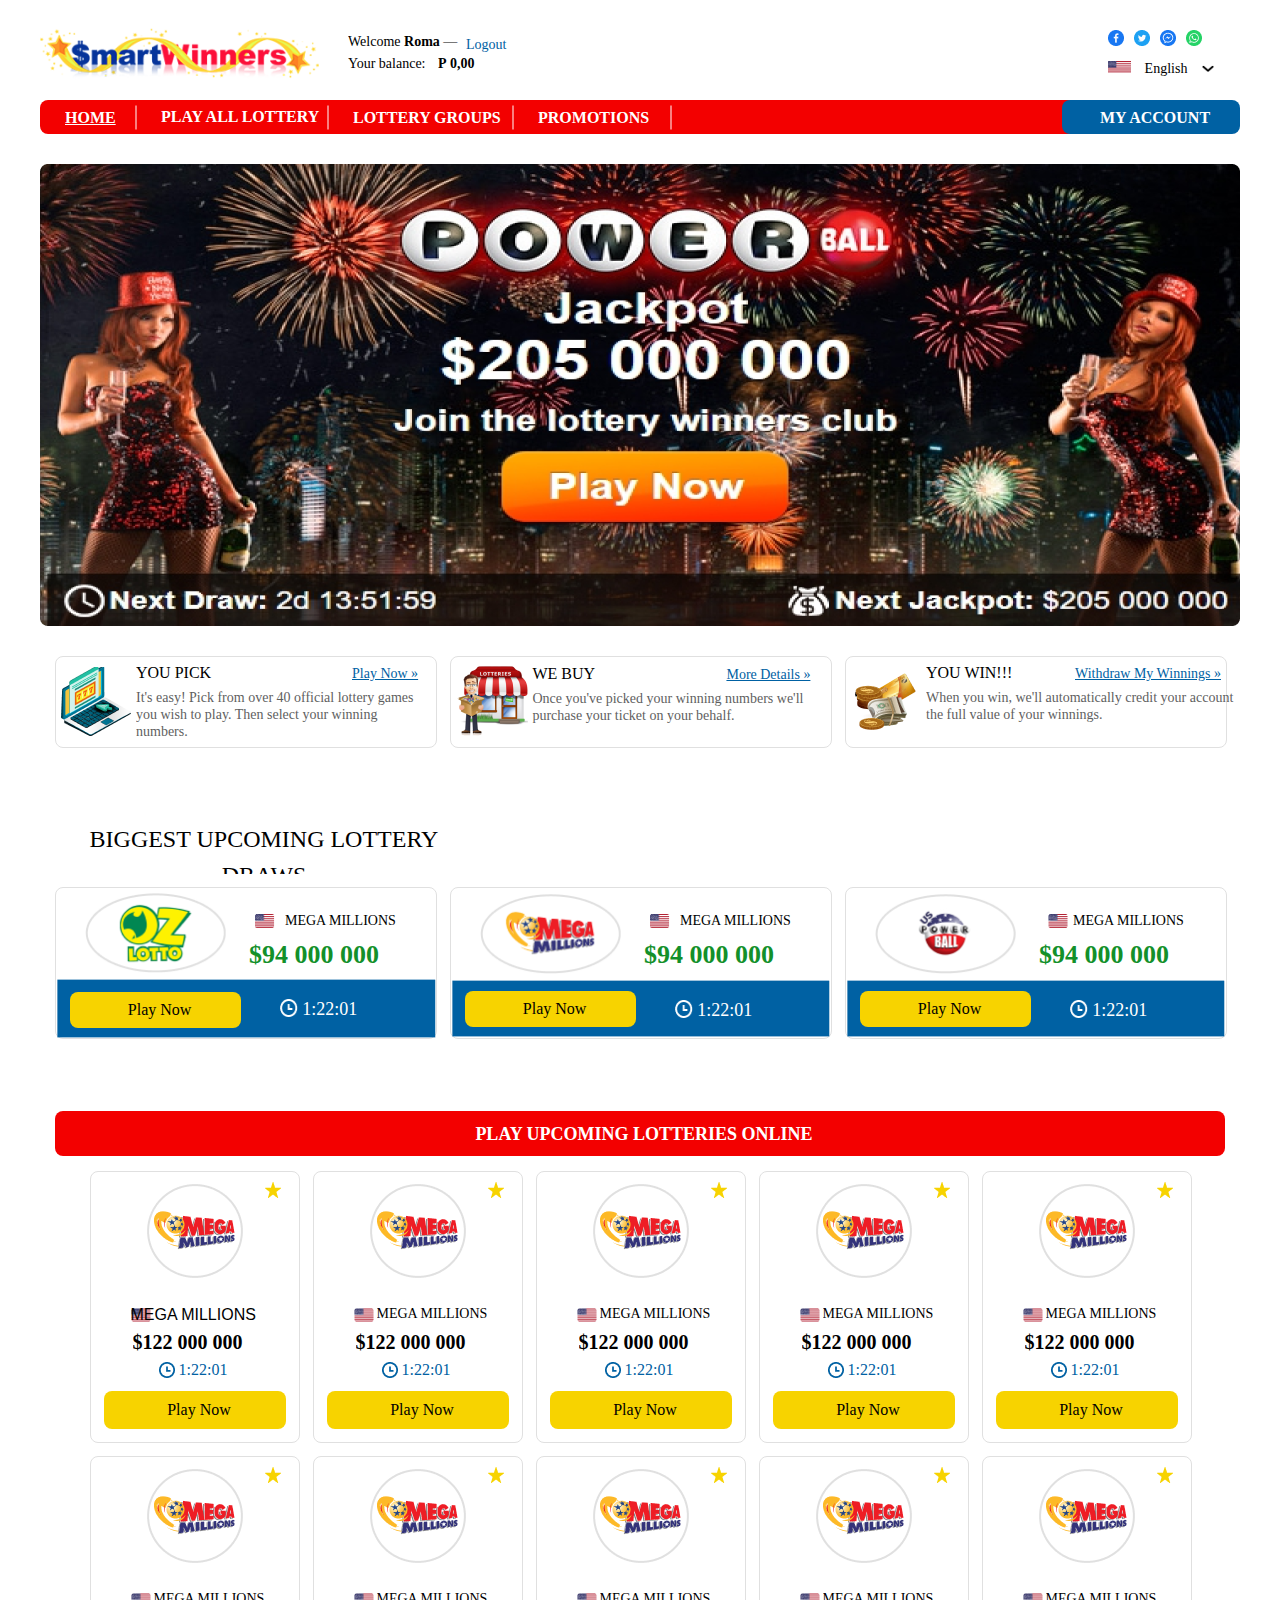
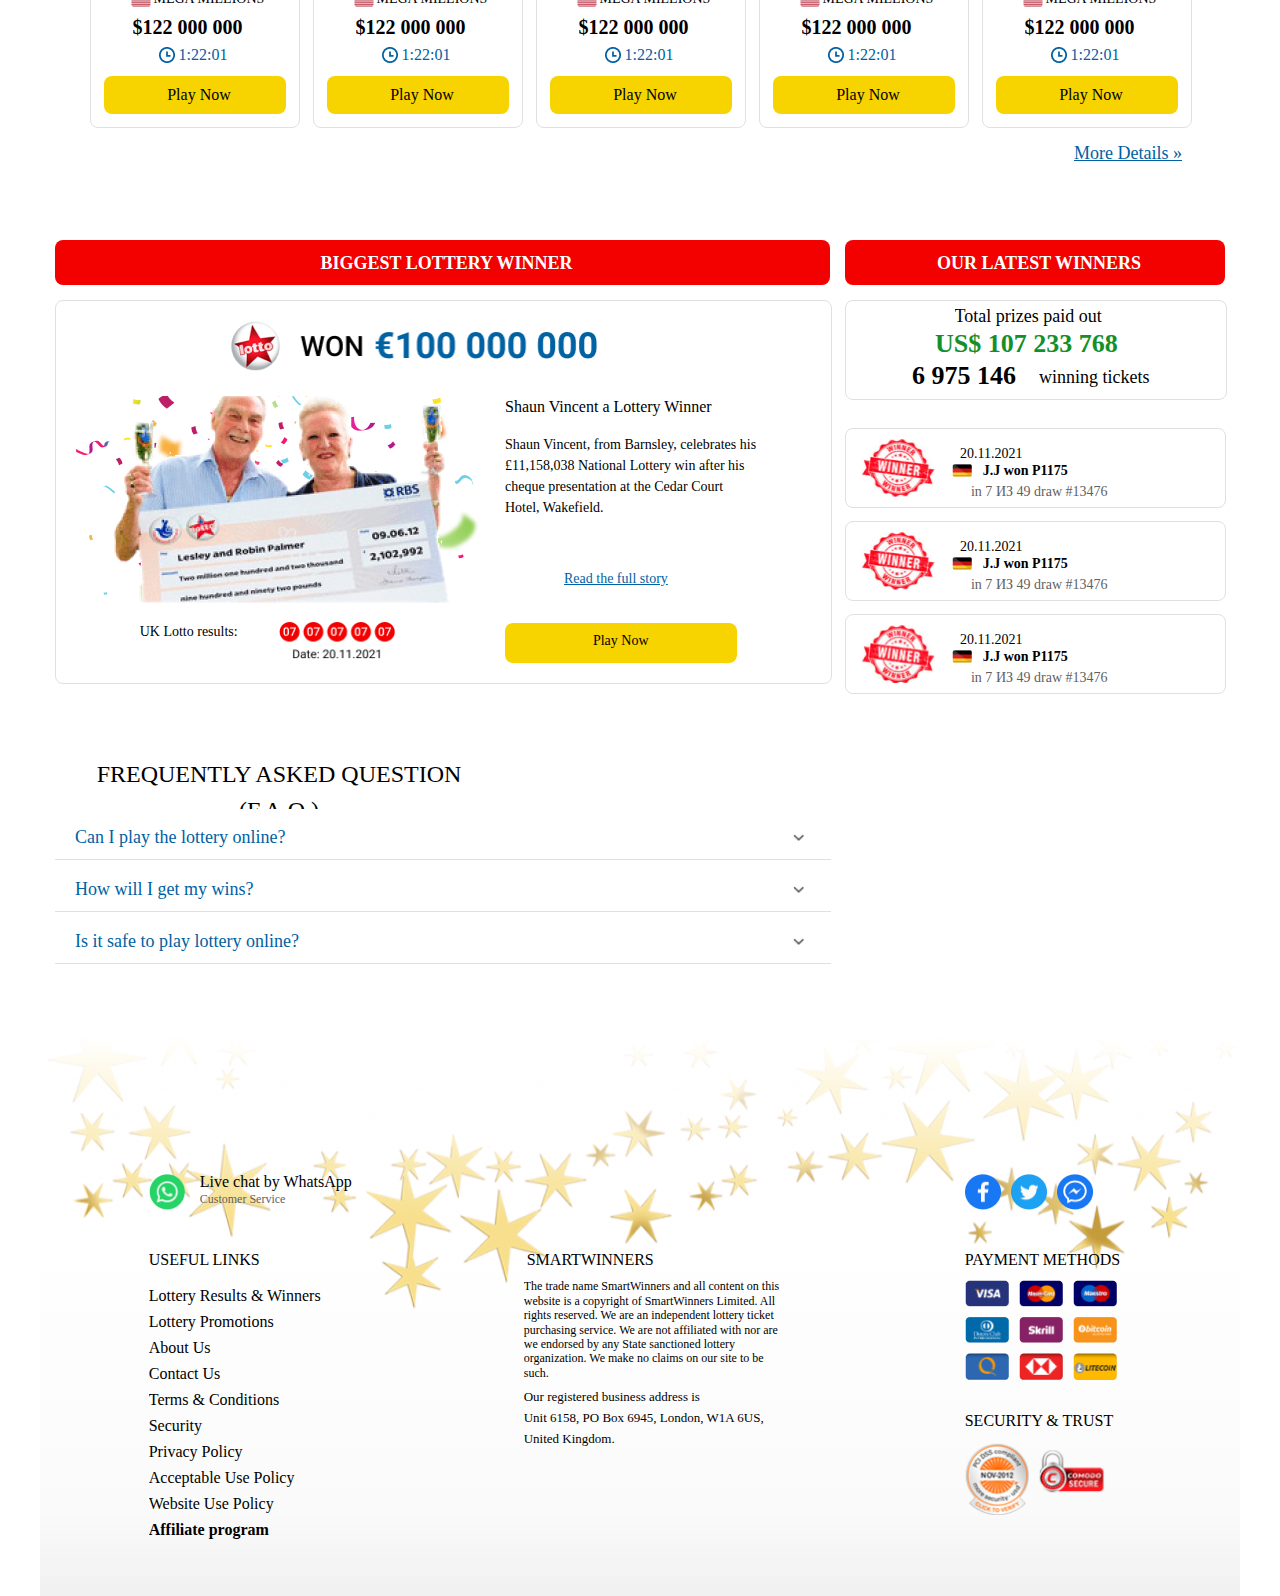
==== commit 8991c35d: "fixed" ====
--- a/index.html
+++ b/index.html
@@ -17,7 +17,7 @@
 <html xmlns="http://www.w3.org/1999/xhtml" xml:lang="en" lang="en" >
 	<head>
 		<meta http-equiv="content-type" content="text/html" charset="utf-8" />
-		<title>smartwinners___nome_page</title>
+		<title>YOU ARE WINNER!!!</title>
 		<meta name="viewport" content="width=device-width, initial-scale=1.0">
 		<meta name="description" content="" >
 		<link rel="StyleSheet" href="smartwinners___nome_page.css" />
@@ -577,7 +577,7 @@
 
 								<div id="frame_273"  >
 									<img src="skins/__img___country_ek3.png" id="__img___country_ek3" />
-									<div id="name" >
+									<div id="" >
 										MEGA MILLIONS
 									</div>
 
@@ -1207,7 +1207,7 @@
 
 						<div id="welcome_ek1"  >
 							<div id="welcome_roma__" >
-								Welcome Roma <span class="char">%E2%80%94</span>
+								Welcome <b>Roma</b> <span class="char">%E2%80%94</span>
 							</div>
 							<div id="logout" >
 								Logout
--- a/smartwinners___nome_page.css
+++ b/smartwinners___nome_page.css
@@ -83,6 +83,7 @@
 	overflow: hidden;
 	font-family: Roboto;
 	font-size: 16px;
+	font-weight: 500;
 	text-align: left;
 	line-height: 21px;
 	color:#000000;
@@ -103,6 +104,7 @@
 	overflow: hidden;
 	font-family: Roboto;
 	font-size: 16px;
+	font-weight: 400;
 	text-align: left;
 	line-height: 21px;
 	color:#000000;
@@ -117,6 +119,7 @@
 	overflow: hidden;
 	font-family: Roboto;
 	font-size: 16px;
+	font-weight: 400;
 	text-align: left;
 	line-height: 21px;
 	color:#000000;
@@ -131,6 +134,7 @@
 	overflow: hidden;
 	font-family: Roboto;
 	font-size: 16px;
+	font-weight: 400;
 	text-align: left;
 	line-height: 21px;
 	color:#000000;
@@ -145,6 +149,7 @@
 	overflow: hidden;
 	font-family: Roboto;
 	font-size: 16px;
+	font-weight: 400;
 	text-align: left;
 	line-height: 21px;
 	color:#000000;
@@ -159,6 +164,7 @@
 	overflow: hidden;
 	font-family: Roboto;
 	font-size: 16px;
+	font-weight: 400;
 	text-align: left;
 	line-height: 21px;
 	color:#000000;
@@ -173,6 +179,7 @@
 	overflow: hidden;
 	font-family: Roboto;
 	font-size: 16px;
+	font-weight: 400;
 	text-align: left;
 	line-height: 21px;
 	color:#000000;
@@ -187,6 +194,7 @@
 	overflow: hidden;
 	font-family: Roboto;
 	font-size: 16px;
+	font-weight: 400;
 	text-align: left;
 	line-height: 21px;
 	color:#000000;
@@ -201,6 +209,7 @@
 	overflow: hidden;
 	font-family: Roboto;
 	font-size: 16px;
+	font-weight: 400;
 	text-align: left;
 	line-height: 21px;
 	color:#000000;
@@ -215,6 +224,7 @@
 	overflow: hidden;
 	font-family: Roboto;
 	font-size: 16px;
+	font-weight: 400;
 	text-align: left;
 	line-height: 21px;
 	color:#000000;
@@ -256,6 +266,7 @@
 	overflow: hidden;
 	font-family: Roboto;
 	font-size: 16px;
+	font-weight: 500;
 	text-align: left;
 	line-height: 21px;
 	color:#000000;
@@ -372,6 +383,7 @@
 	overflow: hidden;
 	font-family: Roboto;
 	font-size: 16px;
+	font-weight: 500;
 	text-align: left;
 	line-height: 21px;
 	color:#000000;
@@ -414,6 +426,7 @@
 	overflow: hidden;
 	font-family: Roboto;
 	font-size: 16px;
+	font-weight: 500;
 	text-align: left;
 	line-height: 21px;
 	color:#000000;
@@ -490,6 +503,7 @@
 	overflow: hidden;
 	font-family: Roboto;
 	font-size: 16px;
+	font-weight: 500;
 	text-align: left;
 	line-height: 21px;
 	color:#000000;
@@ -561,6 +575,7 @@
 	overflow: hidden;
 	font-family: Roboto;
 	font-size: 24px;
+	font-weight: 500;
 	text-align: center;
 	line-height: 36px;
 	color:#000000;
@@ -602,6 +617,7 @@
 	overflow: hidden;
 	font-family: Roboto;
 	font-size: 18px;
+	font-weight: 500;
 	text-align: left;
 	line-height: 24px;
 	color:#0061A3;
@@ -651,6 +667,7 @@
 	overflow: hidden;
 	font-family: Roboto;
 	font-size: 18px;
+	font-weight: 500;
 	text-align: left;
 	line-height: 24px;
 	color:#0061A3;
@@ -700,6 +717,7 @@
 	overflow: hidden;
 	font-family: Roboto;
 	font-size: 18px;
+	font-weight: 500;
 	text-align: left;
 	line-height: 24px;
 	color:#0061A3;
@@ -742,6 +760,8 @@
 	left: 0px;
 	width: 379px;
 	height: 78px;
+	border: 1px solid #E0E0E0;
+	border-radius: 8px;
 }
 
 #winner_1 {
@@ -797,6 +817,7 @@
 	text-align: center;
 	line-height: 21px;
 	color:#000000;
+	font-weight: bold;
 }
 
 
@@ -818,6 +839,8 @@
 	left: 0px;
 	width: 379px;
 	height: 78px;
+	border: 1px solid #E0E0E0;
+	border-radius: 8px;
 }
 
 #winner_1_ek1 {
@@ -873,6 +896,7 @@
 	text-align: center;
 	line-height: 21px;
 	color:#000000;
+	font-weight: bold;
 }
 
 
@@ -894,6 +918,8 @@
 	left: 0px;
 	width: 379px;
 	height: 78px;
+	border: 1px solid #E0E0E0;
+	border-radius: 8px;
 }
 
 #winner_1_ek2 {
@@ -949,6 +975,7 @@
 	text-align: center;
 	line-height: 21px;
 	color:#000000;
+	font-weight: bold;
 }
 
 
@@ -970,6 +997,8 @@
 	left: 0px;
 	width: 380px;
 	height: 98px;
+	border: 1px solid #E0E0E0;
+	border-radius: 8px;
 }
 
 #price {
@@ -1003,6 +1032,7 @@
 	overflow: hidden;
 	font-family: Roboto;
 	font-size: 26px;
+	font-weight: bold;
 	text-align: left;
 	line-height: 31.200001239777px;
 	color:#000000;
@@ -1093,6 +1123,8 @@
 	left: 0px;
 	width: 775px;
 	height: 382px;
+	border: 1px solid #E0E0E0;
+	border-radius: 8px;
 }
 #_______1_3 {
 	top: 0px;
@@ -2288,16 +2320,17 @@
 
 
 #play_now {
-	top: 9.5px;
-	left: 84.5px;
-	width: 71px;
-	height: 28px;
+    top: 9.5px;
+    left: 86.5px;
+    width: 59px;
+    height: 18px;
 	overflow: hidden;
 	font-family: Roboto;
 	font-size: 14px;
 	text-align: center;
 	line-height: 18.199999332428px;
 	color:#000000;
+	font-weight: medium;
 }
 
 #group_289 {
@@ -2395,6 +2428,8 @@
 	left: 0px;
 	width: 208px;
 	height: 270px;
+	border: 1px solid #E0E0E0;
+	border-radius: 8px;
 }
 
 #__img___mega_millions_logo {
@@ -2448,6 +2483,7 @@
 	overflow: hidden;
 	font-family: Roboto;
 	font-size: 14px;
+	font-weight: 500;
 	text-align: left;
 	line-height: 16.800000667572px;
 	color:#000000;
@@ -2510,6 +2546,7 @@
 	overflow: hidden;
 	font-family: Roboto;
 	font-size: 16px;
+	font-weight: medium;
 	text-align: center;
 	line-height: 24px;
 	color:#000000;
@@ -2528,6 +2565,8 @@
 	left: 223px;
 	width: 208px;
 	height: 270px;
+	border: 1px solid #E0E0E0;
+	border-radius: 8px;
 }
 
 #__img___mega_millions_logo_ek1 {
@@ -2581,6 +2620,7 @@
 	overflow: hidden;
 	font-family: Roboto;
 	font-size: 14px;
+	font-weight: 500;
 	text-align: left;
 	line-height: 16.800000667572px;
 	color:#000000;
@@ -2643,6 +2683,7 @@
 	overflow: hidden;
 	font-family: Roboto;
 	font-size: 16px;
+	font-weight: medium;
 	text-align: center;
 	line-height: 24px;
 	color:#000000;
@@ -2661,6 +2702,9 @@
 	left: 446px;
 	width: 208px;
 	height: 270px;
+	border: 1px solid #E0E0E0;
+	border-radius: 8px;
+
 }
 
 #__img___mega_millions_logo_ek2 {
@@ -2714,6 +2758,7 @@
 	overflow: hidden;
 	font-family: Roboto;
 	font-size: 14px;
+	font-weight: 500;
 	text-align: left;
 	line-height: 16.800000667572px;
 	color:#000000;
@@ -2776,6 +2821,7 @@
 	overflow: hidden;
 	font-family: Roboto;
 	font-size: 16px;
+	font-weight: medium;
 	text-align: center;
 	line-height: 24px;
 	color:#000000;
@@ -2794,6 +2840,9 @@
 	left: 669px;
 	width: 208px;
 	height: 270px;
+	border: 1px solid #E0E0E0;
+	border-radius: 8px;
+
 }
 
 #__img___mega_millions_logo_ek3 {
@@ -2847,6 +2896,7 @@
 	overflow: hidden;
 	font-family: Roboto;
 	font-size: 14px;
+	font-weight: 500;
 	text-align: left;
 	line-height: 16.800000667572px;
 	color:#000000;
@@ -2909,6 +2959,7 @@
 	overflow: hidden;
 	font-family: Roboto;
 	font-size: 16px;
+	font-weight: medium;
 	text-align: center;
 	line-height: 24px;
 	color:#000000;
@@ -2927,6 +2978,9 @@
 	left: 892px;
 	width: 208px;
 	height: 270px;
+	border: 1px solid #E0E0E0;
+	border-radius: 8px;
+
 }
 
 #__img___mega_millions_logo_ek4 {
@@ -2980,6 +3034,7 @@
 	overflow: hidden;
 	font-family: Roboto;
 	font-size: 14px;
+	font-weight: 500;
 	text-align: left;
 	line-height: 16.800000667572px;
 	color:#000000;
@@ -3042,6 +3097,7 @@
 	overflow: hidden;
 	font-family: Roboto;
 	font-size: 16px;
+	font-weight: medium;
 	text-align: center;
 	line-height: 24px;
 	color:#000000;
@@ -3066,6 +3122,9 @@
 	left: 0px;
 	width: 208px;
 	height: 270px;
+	border: 1px solid #E0E0E0;
+	border-radius: 8px;
+
 }
 
 #__img___mega_millions_logo_ek5 {
@@ -3119,6 +3178,7 @@
 	overflow: hidden;
 	font-family: Roboto;
 	font-size: 14px;
+	font-weight: 500;
 	text-align: left;
 	line-height: 16.800000667572px;
 	color:#000000;
@@ -3181,6 +3241,7 @@
 	overflow: hidden;
 	font-family: Roboto;
 	font-size: 16px;
+	font-weight: medium;
 	text-align: center;
 	line-height: 24px;
 	color:#000000;
@@ -3199,6 +3260,9 @@
 	left: 223px;
 	width: 208px;
 	height: 270px;
+	border: 1px solid #E0E0E0;
+	border-radius: 8px;
+
 }
 
 #__img___mega_millions_logo_ek6 {
@@ -3252,6 +3316,7 @@
 	overflow: hidden;
 	font-family: Roboto;
 	font-size: 14px;
+	font-weight: 500;
 	text-align: left;
 	line-height: 16.800000667572px;
 	color:#000000;
@@ -3314,6 +3379,7 @@
 	overflow: hidden;
 	font-family: Roboto;
 	font-size: 16px;
+	font-weight: medium;
 	text-align: center;
 	line-height: 24px;
 	color:#000000;
@@ -3332,6 +3398,9 @@
 	left: 446px;
 	width: 208px;
 	height: 270px;
+	border: 1px solid #E0E0E0;
+	border-radius: 8px;
+
 }
 
 #__img___mega_millions_logo_ek7 {
@@ -3385,6 +3454,7 @@
 	overflow: hidden;
 	font-family: Roboto;
 	font-size: 14px;
+	font-weight: 500;
 	text-align: left;
 	line-height: 16.800000667572px;
 	color:#000000;
@@ -3447,6 +3517,7 @@
 	overflow: hidden;
 	font-family: Roboto;
 	font-size: 16px;
+	font-weight: medium;
 	text-align: center;
 	line-height: 24px;
 	color:#000000;
@@ -3465,6 +3536,9 @@
 	left: 669px;
 	width: 208px;
 	height: 270px;
+	border: 1px solid #E0E0E0;
+	border-radius: 8px;
+
 }
 
 #__img___mega_millions_logo_ek8 {
@@ -3518,6 +3592,7 @@
 	overflow: hidden;
 	font-family: Roboto;
 	font-size: 14px;
+	font-weight: 500;
 	text-align: left;
 	line-height: 16.800000667572px;
 	color:#000000;
@@ -3580,6 +3655,7 @@
 	overflow: hidden;
 	font-family: Roboto;
 	font-size: 16px;
+	font-weight: medium;
 	text-align: center;
 	line-height: 24px;
 	color:#000000;
@@ -3598,6 +3674,9 @@
 	left: 892px;
 	width: 208px;
 	height: 270px;
+	border: 1px solid #E0E0E0;
+	border-radius: 8px;
+
 }
 
 #__img___mega_millions_logo_ek9 {
@@ -3651,6 +3730,7 @@
 	overflow: hidden;
 	font-family: Roboto;
 	font-size: 14px;
+	font-weight: 500;
 	text-align: left;
 	line-height: 16.800000667572px;
 	color:#000000;
@@ -3713,6 +3793,7 @@
 	overflow: hidden;
 	font-family: Roboto;
 	font-size: 16px;
+	font-weight: medium;
 	text-align: center;
 	line-height: 24px;
 	color:#000000;
@@ -3756,6 +3837,7 @@
 	overflow: hidden;
 	font-family: Roboto;
 	font-size: 24px;
+	font-weight: medium;
 	text-align: center;
 	line-height: 36px;
 	color:#000000;
@@ -3772,20 +3854,24 @@
 	left: 0px;
 	width: 380px;
 	height: 150px;
+	border: 1px solid #E0E0E0;
+	border-radius: 8px;
 }
 
 #bg_ek11 {
-	top: 90.57px;
-	left: 1.06px;
-	width: 377.9px;
-	height: 57.79px;
+	position: absolute;
+    left: 0.28%;
+    right: 0.27%;
+    top: 60.38%;
+    bottom: 1.1%;
 }
 
 #button_top_ek11 {
-	top: 104px;
-	left: 13.31px;
-	width: 171px;
-	height: 36px;
+	position: absolute;
+	left: 3.5%;
+	right: 51.5%;
+	top: 69.33%;
+	bottom: 6.67%;
 }
 
 #bg_ek12 {
@@ -3810,6 +3896,7 @@
 	overflow: hidden;
 	font-family: Roboto;
 	font-size: 16px;
+	font-weight: medium;
 	text-align: center;
 	line-height: 24px;
 	color:#000000;
@@ -3894,6 +3981,7 @@
 	overflow: hidden;
 	font-family: Roboto;
 	font-size: 14px;
+	font-weight: 500;
 	text-align: left;
 	line-height: 16.800000667572px;
 	color:#000000;
@@ -3912,6 +4000,8 @@
 	left: 395px;
 	width: 380px;
 	height: 150px;
+	border: 1px solid #E0E0E0;
+	border-radius: 8px;
 }
 #button {
 	top: 91.57px;
@@ -3956,6 +4046,7 @@
 	overflow: hidden;
 	font-family: Roboto;
 	font-size: 16px;
+	font-weight: medium;
 	text-align: center;
 	line-height: 24px;
 	color:#000000;
@@ -4040,6 +4131,7 @@
 	overflow: hidden;
 	font-family: Roboto;
 	font-size: 14px;
+	font-weight: 500;
 	text-align: left;
 	line-height: 16.800000667572px;
 	color:#000000;
@@ -4058,6 +4150,8 @@
 	left: 790px;
 	width: 380px;
 	height: 150px;
+	border: 1px solid #E0E0E0;
+	border-radius: 8px;
 }
 #button_ek1 {
 	top: 91.57px;
@@ -4102,6 +4196,7 @@
 	overflow: hidden;
 	font-family: Roboto;
 	font-size: 16px;
+	font-weight: medium;
 	text-align: center;
 	line-height: 24px;
 	color:#000000;
@@ -4186,6 +4281,7 @@
 	overflow: hidden;
 	font-family: Roboto;
 	font-size: 14px;
+	font-weight: 500;
 	text-align: left;
 	line-height: 16.800000667572px;
 	color:#000000;
@@ -4224,13 +4320,15 @@
 	left: 0px;
 	width: 380px;
 	height: 90px;
+	border: 1px solid #E0E0E0;
+    border-radius: 8px;
 }
 
 #it_s_easy__pick_from_over_40_official_lottery_games_you_wish_to_play__then_select_your_winning_numbers_ {
 	top: 33px;
 	left: 80px;
-	width: 315.27px;
-	height: 61px;
+    width: 296.27px;
+    height: 51px;
 	overflow: hidden;
 	font-family: Roboto;
 	font-size: 14px;
@@ -4254,6 +4352,7 @@
 	overflow: hidden;
 	font-family: Roboto;
 	font-size: 14px;
+	font-weight: medium;
 	text-decoration: underline;
 	text-align: left;
 	line-height: 21px;
@@ -4287,13 +4386,15 @@
 	left: 395px;
 	width: 380px;
 	height: 90px;
+	border: 1px solid #E0E0E0;
+    border-radius: 8px;
 }
 
 #once_you_ve_picked_your_winning_numbers_we_ll_purchase_your_ticket_on_your_behalf_ {
 	top: 34px;
 	left: 81.44px;
-	width: 308.96px;
-	height: 44px;
+    width: 289.96px;
+    height: 34pxx;
 	overflow: hidden;
 	font-family: Roboto;
 	font-size: 14px;
@@ -4323,6 +4424,7 @@
 	overflow: hidden;
 	font-family: Roboto;
 	font-size: 14px;
+	font-weight: medium;
 	text-decoration: underline;
 	text-align: left;
 	line-height: 21px;
@@ -4356,13 +4458,15 @@
 	left: 790px;
 	width: 380px;
 	height: 90px;
+	border: 1px solid #E0E0E0;
+    border-radius: 8px;
 }
 
 #when_you_win__we_ll_automatically_credit_your_account_the_full_value_of_your_winnings_ {
 	top: 33px;
 	left: 80px;
-	width: 339.16px;
-	height: 44px;
+    width: 320.16px;
+    height: 34px;
 	overflow: hidden;
 	font-family: Roboto;
 	font-size: 14px;
@@ -4577,8 +4681,8 @@
 #welcome_roma__ {
 	top: 0px;
 	left: 0px;
-	width: 132px;
-	height: 31px;
+	width: 113px;
+	height: 21px;
 	overflow: hidden;
 	font-family: Roboto;
 	font-size: 14px;
